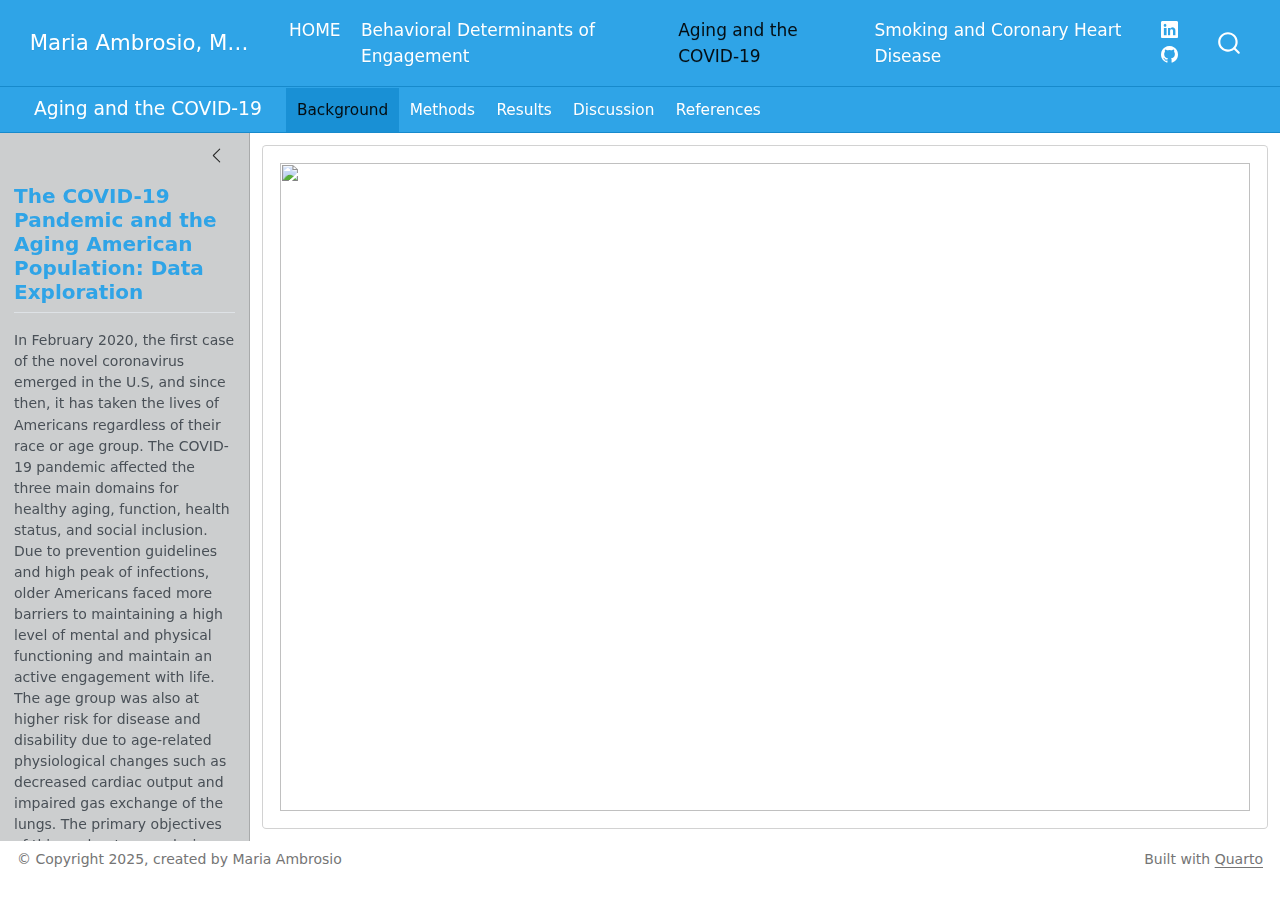
==== docs/aging_covid19.html @ 9ca1c745 "2 projects" ====
<!DOCTYPE html>
<html xmlns="http://www.w3.org/1999/xhtml" lang="en" xml:lang="en"><head>

<meta charset="utf-8">
<meta name="generator" content="quarto-1.6.40">

<meta name="viewport" content="width=device-width, initial-scale=1.0, user-scalable=yes">


<title>Aging and the COVID-19 – Maria Ambrosio, MD-MPH</title>
<style>
code{white-space: pre-wrap;}
span.smallcaps{font-variant: small-caps;}
div.columns{display: flex; gap: min(4vw, 1.5em);}
div.column{flex: auto; overflow-x: auto;}
div.hanging-indent{margin-left: 1.5em; text-indent: -1.5em;}
ul.task-list{list-style: none;}
ul.task-list li input[type="checkbox"] {
  width: 0.8em;
  margin: 0 0.8em 0.2em -1em; /* quarto-specific, see https://github.com/quarto-dev/quarto-cli/issues/4556 */ 
  vertical-align: middle;
}
</style>


<script src="site_libs/quarto-nav/quarto-nav.js"></script>
<script src="site_libs/quarto-nav/headroom.min.js"></script>
<script src="site_libs/clipboard/clipboard.min.js"></script>
<script src="site_libs/quarto-search/autocomplete.umd.js"></script>
<script src="site_libs/quarto-search/fuse.min.js"></script>
<script src="site_libs/quarto-search/quarto-search.js"></script>
<meta name="quarto:offset" content="./">
<script src="site_libs/quarto-html/quarto.js"></script>
<script src="site_libs/quarto-html/popper.min.js"></script>
<script src="site_libs/quarto-html/tippy.umd.min.js"></script>
<script src="site_libs/quarto-html/anchor.min.js"></script>
<link href="site_libs/quarto-html/tippy.css" rel="stylesheet">
<link href="site_libs/quarto-html/quarto-syntax-highlighting-549806ee2085284f45b00abea8c6df48.css" rel="stylesheet" id="quarto-text-highlighting-styles">
<script src="site_libs/bootstrap/bootstrap.min.js"></script>
<link href="site_libs/bootstrap/bootstrap-icons.css" rel="stylesheet">
<link href="site_libs/bootstrap/bootstrap-2f6844b3748638c5738d4cf93630e566.min.css" rel="stylesheet" append-hash="true" id="quarto-bootstrap" data-mode="light">
<script src="site_libs/quarto-dashboard/quarto-dashboard.js"></script>
<script src="site_libs/quarto-dashboard/stickythead.js"></script>
<script src="site_libs/quarto-dashboard/datatables.min.js" kdttablesentinel="true"></script>
<script src="site_libs/quarto-dashboard/pdfmake.min.js" kdttablesentinel="true"></script>
<script src="site_libs/quarto-dashboard/vfs_fonts.js" kdttablesentinel="true"></script>
<script src="site_libs/quarto-dashboard/web-components.js" type="module"></script>
<script src="site_libs/quarto-dashboard/components.js"></script>
<link href="site_libs/quarto-dashboard/datatables.min.css" rel="stylesheet" kdttablesentinel="true">
<script id="quarto-search-options" type="application/json">{
  "location": "navbar",
  "copy-button": false,
  "collapse-after": 3,
  "panel-placement": "end",
  "type": "overlay",
  "limit": 50,
  "keyboard-shortcut": [
    "f",
    "/",
    "s"
  ],
  "show-item-context": false,
  "language": {
    "search-no-results-text": "No results",
    "search-matching-documents-text": "matching documents",
    "search-copy-link-title": "Copy link to search",
    "search-hide-matches-text": "Hide additional matches",
    "search-more-match-text": "more match in this document",
    "search-more-matches-text": "more matches in this document",
    "search-clear-button-title": "Clear",
    "search-text-placeholder": "",
    "search-detached-cancel-button-title": "Cancel",
    "search-submit-button-title": "Submit",
    "search-label": "Search"
  }
}</script>
<link href="site_libs/htmltools-fill-0.5.4/fill.css" rel="stylesheet">

<script src="site_libs/bslib-tag-require-0.4.2/tag-require.js"></script>



</head>

<body class="quarto-dashboard nav-fixed dashboard-fill dashboard-sidebar fullcontent">


<div id="quarto-search-results"></div>
  <header id="quarto-header" class="headroom fixed-top">
    <nav class="navbar navbar-expand-lg " data-bs-theme="dark">
      <div class="navbar-container container-fluid">
      <div class="navbar-brand-container mx-auto">
    <a class="navbar-brand" href="./index.html">
    <span class="navbar-title">Maria Ambrosio, MD-MPH</span>
    </a>
  </div>
            <div id="quarto-search" class="" title="Search"></div>
          <button class="navbar-toggler" type="button" data-bs-toggle="collapse" data-bs-target="#navbarCollapse" aria-controls="navbarCollapse" role="menu" aria-expanded="false" aria-label="Toggle navigation" onclick="if (window.quartoToggleHeadroom) { window.quartoToggleHeadroom(); }">
  <span class="navbar-toggler-icon"></span>
</button>
          <div class="collapse navbar-collapse" id="navbarCollapse">
            <ul class="navbar-nav navbar-nav-scroll me-auto">
  <li class="nav-item">
    <a class="nav-link" href="./index.html"> 
<span class="menu-text">HOME</span></a>
  </li>  
  <li class="nav-item">
    <a class="nav-link" href="./behavior_determ.html"> 
<span class="menu-text">Behavioral Determinants of Engagement</span></a>
  </li>  
  <li class="nav-item">
    <a class="nav-link active" href="./aging_covid19.html" aria-current="page"> 
<span class="menu-text">Aging and the COVID-19</span></a>
  </li>  
  <li class="nav-item">
    <a class="nav-link" href="./smoking_project_summary.html"> 
<span class="menu-text">Smoking and Coronary Heart Disease</span></a>
  </li>  
</ul>
          </div> <!-- /navcollapse -->
            <div class="quarto-navbar-tools">
    <a href="https://www.linkedin.com/in/mariaambrosio/" title="" class="quarto-navigation-tool px-1" aria-label=""><i class="bi bi-linkedin"></i></a>
    <a href="https://github.com/mgambrosio/mgambrosio_website.git" title="" class="quarto-navigation-tool px-1" aria-label=""><i class="bi bi-github"></i></a>
</div>
      </div> <!-- /container-fluid -->
    </nav>
<header id="quarto-dashboard-header">
<nav class="navbar navbar-expand-md slim" data-bs-theme="dark">
  <div class="navbar-container container-fluid">
    <button class="navbar-toggler" type="button" data-bs-toggle="collapse" data-bs-target="#dashboard-collapse" aria-controls="dashboard-collapse" aria-expanded="false" aria-label="Toggle navigation">
      <span class="navbar-toggler-icon"></span>
    </button>    


    <div class="navbar-brand-container">       

      <div class="navbar-title">
        <div class="navbar-title-text"><a href="#">Aging and the COVID-19</a></div>
        
        
      </div>
    </div>
<div id="dashboard-collapse" class="navbar-collapse collapse"><ul class="navbar-nav navbar-nav-scroll me-auto" role="tablist"><li class="nav-item" role="presentation"><a id="tab-background" class="nav-link active" data-bs-toggle="tab" role="tab" data-bs-target="#background" data-scrolling="false" href="#background" aria-controls="background" aria-selected="true"><span class="nav-link-text">Background</span></a></li><li class="nav-item" role="presentation"><a id="tab-methods" class="nav-link" data-bs-toggle="tab" role="tab" data-bs-target="#methods" data-scrolling="false" href="#methods" aria-controls="methods" aria-selected="false"><span class="nav-link-text">Methods</span></a></li><li class="nav-item" role="presentation"><a id="tab-results" class="nav-link" data-bs-toggle="tab" role="tab" data-bs-target="#results" data-scrolling="false" href="#results" aria-controls="results" aria-selected="false"><span class="nav-link-text">Results</span></a></li><li class="nav-item" role="presentation"><a id="tab-discussion" class="nav-link" data-bs-toggle="tab" role="tab" data-bs-target="#discussion" data-scrolling="false" href="#discussion" aria-controls="discussion" aria-selected="false"><span class="nav-link-text">Discussion</span></a></li><li class="nav-item" role="presentation"><a id="tab-references" class="nav-link" data-bs-toggle="tab" role="tab" data-bs-target="#references" data-scrolling="false" href="#references" aria-controls="references" aria-selected="false"><span class="nav-link-text">References</span></a></li></ul></div></div>
</nav>
</header></header>
<!-- content -->
<div id="quarto-content" class="quarto-container page-layout-custom page-navbar quarto-dashboard-content bslib-gap-spacing html-fill-container bslib-page-fill quarto-dashboard-pages">
<!-- sidebar -->
<!-- margin-sidebar -->
<!-- main -->

<div class="bslib-grid-item html-fill-item tab-content bslib-grid" data-layout="fill" style="display: grid; grid-template-rows: minmax(3em, 1fr); grid-auto-columns: minmax(0, 1fr);">
<div id="background" class="dashboard-page tab-pane show active html-fill-item html-fill-container dashboard-sidebar-container" data-orientation="rows" aria-labelledby="tab-background">
<div class="bslib-sidebar-layout html-fill-item html-fill-container" data-bslib-sidebar-open="desktop" data-bslib-sidebar-init="true" data-bslib-sidebar-border="false" data-bslib-sidebar-border-radius="false"><div class="main html-fill-container html-fill-item"><div class="sidebar-content html-fill-item html-fill-container">
<div class="html-fill-item html-fill-container bslib-grid" style="display: grid; grid-template-columns: minmax(3em, 1fr);
grid-auto-rows: minmax(0, 1fr);">
<div class="html-fill-item html-fill-container bslib-grid" style="display: grid; grid-template-rows: minmax(3em, 1fr); grid-auto-columns: minmax(0, 1fr);">
<div class="card cell html-fill-item html-fill-container bslib-card" data-bslib-card-init="" data-require-bs-caller="card()" data-full-screen="false">
<div class="card-body html-fill-item html-fill-container">
<div class="cell-output-display html-fill-item html-fill-container">
<img src="../../../../dashboards/old_adults.jpg" class="img-fluid quarto-dashboard-img-contain">
</div>
</div>
<bslib-tooltip placement="auto" bsoptions="[]" data-require-bs-version="5" data-require-bs-caller="tooltip()">
    <template>Expand</template>
    <span class="bslib-full-screen-enter badge rounded-pill">
        <svg xmlns="http://www.w3.org/2000/svg" viewbox="0 0 24 24" style="height:1em;width:1em;" aria-hidden="true" role="img"><path d="M20 5C20 4.4 19.6 4 19 4H13C12.4 4 12 3.6 12 3C12 2.4 12.4 2 13 2H21C21.6 2 22 2.4 22 3V11C22 11.6 21.6 12 21 12C20.4 12 20 11.6 20 11V5ZM4 19C4 19.6 4.4 20 5 20H11C11.6 20 12 20.4 12 21C12 21.6 11.6 22 11 22H3C2.4 22 2 21.6 2 21V13C2 12.4 2.4 12 3 12C3.6 12 4 12.4 4 13V19Z"></path></svg>
    </span>
</bslib-tooltip><script data-bslib-card-init="">bslib.Card.initializeAllCards();</script></div>
</div>
</div>
</div></div><aside id="bslib-sidebar-1" class="sidebar html-fill-container html-fill-item"><div class="html-fill-item html-fill-container">
<h2 style="font-size: 20px;">
<strong>The COVID-19 Pandemic and the Aging American Population: Data Exploration</strong>
</h2>
<p>In February 2020, the first case of the novel coronavirus emerged in the U.S, and since then, it has taken the lives of Americans regardless of their race or age group. The COVID-19 pandemic affected the three main domains for healthy aging, function, health status, and social inclusion. Due to prevention guidelines and high peak of infections, older Americans faced more barriers to maintaining a high level of mental and physical functioning and maintain an active engagement with life. The age group was also at higher risk for disease and disability due to age-related physiological changes such as decreased cardiac output and impaired gas exchange of the lungs. The primary objectives of this exploratory analysis are to (1) understand the impact of the COVID-19 pandemic in the American population 65 years and older, and (2) understand the challenges and prospects to support older adults in the U.S.</p>
<section id="section">
<div class="h3">

</div>
</section>
</div></aside>
<button class="collapse-toggle" type="button" title="Toggle sidebar" aria-expanded="true" aria-controls="bslib-sidebar-1">
    <svg xmlns="http://www.w3.org/2000/svg" viewbox="0 0 16 16" class="bi bi-chevron-left collapse-icon" style="fill:currentColor;" aria-hidden="true" role="img">
      <path fill-rule="evenodd" d="M11.354 1.646a.5.5 0 0 1 0 .708L5.707 8l5.647 5.646a.5.5 0 0 1-.708.708l-6-6a.5.5 0 0 1 0-.708l6-6a.5.5 0 0 1 .708 0z"></path>
    </svg>
</button>
<script data-bslib-sidebar-init="">
bslib.Sidebar.initCollapsibleAll()
</script>
</div>
</div>
<div id="methods" class="dashboard-page tab-pane grid-skip html-fill-item html-fill-container" data-orientation="rows" aria-labelledby="tab-methods">
<div class="html-fill-item html-fill-container bslib-grid" style="display: grid; grid-template-rows: minmax(3em, max-content); grid-auto-columns: minmax(0, 1fr);">
<div class="card html-fill-item html-fill-container bslib-card" data-fill="false" data-bslib-card-init="" data-require-bs-caller="card()" data-full-screen="false">
<div class="card-body html-fill-item html-fill-container">
<p>This analysis was developed using global COVID-19 reports (i.e., retrieved from our World in data) and the 2020 United States Census administrative data. The measures calculated were crude death rate, incidence rate, vaccination rate, and proportionate mortality. The policies evaluated were the COVID-19 vaccine policy and Medicaid Expansion. Data pre-processing and analysis were performed using SAS® and R programming language.</p>
</div>
<bslib-tooltip placement="auto" bsoptions="[]" data-require-bs-version="5" data-require-bs-caller="tooltip()">
    <template>Expand</template>
    <span class="bslib-full-screen-enter badge rounded-pill">
        <svg xmlns="http://www.w3.org/2000/svg" viewbox="0 0 24 24" style="height:1em;width:1em;" aria-hidden="true" role="img"><path d="M20 5C20 4.4 19.6 4 19 4H13C12.4 4 12 3.6 12 3C12 2.4 12.4 2 13 2H21C21.6 2 22 2.4 22 3V11C22 11.6 21.6 12 21 12C20.4 12 20 11.6 20 11V5ZM4 19C4 19.6 4.4 20 5 20H11C11.6 20 12 20.4 12 21C12 21.6 11.6 22 11 22H3C2.4 22 2 21.6 2 21V13C2 12.4 2.4 12 3 12C3.6 12 4 12.4 4 13V19Z"></path></svg>
    </span>
</bslib-tooltip><script data-bslib-card-init="">bslib.Card.initializeAllCards();</script></div>
</div>
</div>
<div id="results" class="dashboard-page tab-pane grid-skip html-fill-item html-fill-container dashboard-sidebar-container" data-orientation="rows" aria-labelledby="tab-results">
<div class="bslib-sidebar-layout html-fill-item html-fill-container" data-bslib-sidebar-open="desktop" data-bslib-sidebar-init="true"><div class="main html-fill-container html-fill-item"><div class="sidebar-content html-fill-item html-fill-container">
<div class="html-fill-item html-fill-container bslib-grid" style="display: grid; grid-template-columns: minmax(3em, 1fr);
grid-auto-rows: minmax(0, 1fr);">
<div class="html-fill-item html-fill-container bslib-grid" style="display: grid; grid-template-rows: minmax(3em, 1fr) minmax(3em, 1fr); grid-auto-columns: minmax(0, 1fr);">
<div class="html-fill-item html-fill-container bslib-grid" style="display: grid; grid-template-columns: minmax(3em, 1fr);
grid-auto-rows: minmax(0, 1fr);">
<div class="card cell html-fill-item html-fill-container bslib-card" data-bslib-card-init="" data-require-bs-caller="card()" data-full-screen="false">
<div class="card-body html-fill-item html-fill-container">
<div class="cell-output-display html-fill-item html-fill-container">
<div class="quarto-figure quarto-figure-center html-fill-item html-fill-container">
<figure class="figure">
<p><img src="../../../../dashboards/covid_deathrate.png" class="img-fluid figure-img" width="370"></p>
<figcaption>Figure 1: Proportion of COVID-19 deaths among different age groups in the U.S.</figcaption>
</figure>
</div>
</div>
</div>
<bslib-tooltip placement="auto" bsoptions="[]" data-require-bs-version="5" data-require-bs-caller="tooltip()">
    <template>Expand</template>
    <span class="bslib-full-screen-enter badge rounded-pill">
        <svg xmlns="http://www.w3.org/2000/svg" viewbox="0 0 24 24" style="height:1em;width:1em;" aria-hidden="true" role="img"><path d="M20 5C20 4.4 19.6 4 19 4H13C12.4 4 12 3.6 12 3C12 2.4 12.4 2 13 2H21C21.6 2 22 2.4 22 3V11C22 11.6 21.6 12 21 12C20.4 12 20 11.6 20 11V5ZM4 19C4 19.6 4.4 20 5 20H11C11.6 20 12 20.4 12 21C12 21.6 11.6 22 11 22H3C2.4 22 2 21.6 2 21V13C2 12.4 2.4 12 3 12C3.6 12 4 12.4 4 13V19Z"></path></svg>
    </span>
</bslib-tooltip><script data-bslib-card-init="">bslib.Card.initializeAllCards();</script></div>
</div>
<div class="html-fill-item html-fill-container bslib-grid" style="display: grid; grid-template-columns: minmax(3em, 1fr);
grid-auto-rows: minmax(0, 1fr);">
<div class="card cell html-fill-item html-fill-container bslib-card" data-bslib-card-init="" data-require-bs-caller="card()" data-full-screen="false">
<div class="card-body html-fill-item html-fill-container">
<div class="cell-output-display html-fill-item html-fill-container">
<div class="quarto-figure quarto-figure-center html-fill-item html-fill-container">
<figure class="figure">
<p><img src="../../../../dashboards/covid_incidence.png" class="img-fluid figure-img" width="438"></p>
<figcaption>Figure 2. Model predicting age of CHD onset based on the smoking start age of an individual.</figcaption>
</figure>
</div>
</div>
</div>
<bslib-tooltip placement="auto" bsoptions="[]" data-require-bs-version="5" data-require-bs-caller="tooltip()">
    <template>Expand</template>
    <span class="bslib-full-screen-enter badge rounded-pill">
        <svg xmlns="http://www.w3.org/2000/svg" viewbox="0 0 24 24" style="height:1em;width:1em;" aria-hidden="true" role="img"><path d="M20 5C20 4.4 19.6 4 19 4H13C12.4 4 12 3.6 12 3C12 2.4 12.4 2 13 2H21C21.6 2 22 2.4 22 3V11C22 11.6 21.6 12 21 12C20.4 12 20 11.6 20 11V5ZM4 19C4 19.6 4.4 20 5 20H11C11.6 20 12 20.4 12 21C12 21.6 11.6 22 11 22H3C2.4 22 2 21.6 2 21V13C2 12.4 2.4 12 3 12C3.6 12 4 12.4 4 13V19Z"></path></svg>
    </span>
</bslib-tooltip><script data-bslib-card-init="">bslib.Card.initializeAllCards();</script></div>
</div>
</div>
</div>
</div></div><aside id="bslib-sidebar-2" class="sidebar html-fill-container html-fill-item"><div class="html-fill-item html-fill-container">
<p>Results suggest that the COVID-19 vaccine policy was fundamental in reducing the spread of the disease and the surge of new cases. In earlier summer, as vaccines became available and approximately more than half of the population was fully vaccinated, new cases declined dramatically. Nevertheless, as the more contagious Delta variant emerged incidence rate increased in July and August. Illinois was the state with a higher COVID-19 death rate, 129 deaths per 100,000 people, while New York was the state that presented a lower death rate, 79 deaths per 100,000 people. The COVID-19 death rate in Georgia and Florida were 96 and 101 deaths per 100,000 people, respectively. The rate of deaths in California was 84 deaths per 100,000. On average, states without Medicaid Expansion presented a COVID-19 mortality rate 6.42% higher than states with expansion.</p>
<p>Access the full code to create this analysis <a href="http://covid19-dataexploration.mtcambrosio.com/?fbclid=IwAR2yxt4Vhvim3wjvtnaciPdzgqXRNLcvXPqdO7h_waHT5JPAWXn4hVJXP68" target="_blank">here</a>.</p>
</div></aside>
<button class="collapse-toggle" type="button" title="Toggle sidebar" aria-expanded="true" aria-controls="bslib-sidebar-2">
    <svg xmlns="http://www.w3.org/2000/svg" viewbox="0 0 16 16" class="bi bi-chevron-left collapse-icon" style="fill:currentColor;" aria-hidden="true" role="img">
      <path fill-rule="evenodd" d="M11.354 1.646a.5.5 0 0 1 0 .708L5.707 8l5.647 5.646a.5.5 0 0 1-.708.708l-6-6a.5.5 0 0 1 0-.708l6-6a.5.5 0 0 1 .708 0z"></path>
    </svg>
</button>
<script data-bslib-sidebar-init="">
bslib.Sidebar.initCollapsibleAll()
</script>
</div>
</div>
<div id="discussion" class="dashboard-page tab-pane grid-skip html-fill-item html-fill-container" data-orientation="rows" aria-labelledby="tab-discussion">
<div class="html-fill-item html-fill-container bslib-grid" style="display: grid; grid-template-rows: minmax(3em, max-content) minmax(3em, max-content); grid-auto-columns: minmax(0, 1fr);">
<div class="card html-fill-item html-fill-container bslib-card" data-fill="false" data-bslib-card-init="" data-require-bs-caller="card()" data-full-screen="false">
<div class="card-body html-fill-item html-fill-container">
<p>More than 600,000 Americans have died due to the infectious disease caused by the SARS-CoV-2 (New York Times, 2021). Individuals aged 65 and older represented 81% of those deaths. States without Medicaid Expansion presented a crude death rate 13.7% higher than states with expansion. Therefore, regardless of approving Medicaid Expansion or not, the same trend is observed among states. Moreover, analysis indicate that states without Medicaid Expansion presented a COVID-19 proportionate mortality rate 11% higher than states with expansion.Death rates among older adults are extremely higher compared to other age groups. The COVID-19 pandemic only came to uncover and exacerbate an important problem within the American Health System. Even though Medicare provides medical coverage to Americans aged 65 and older, it does not yield custodial care (Feder, Komisar &amp; Niefeld, 2000). High costs of long-term care (LTC) force older adults to rely on unpaid family caregivers (Dodge, 2018). The disease also negatively impacted the nursing home industry. Nursing homes occupancy rates decreased by approximately 14% from the first quarter of 2020 to the first quarter of 2021 (Barone, 2021). Further research is needed to analyze if exists a causal relationship between Medicaid Expansion and the state’s capability to manage the COVID-19 crisis.</p>
</div>
<bslib-tooltip placement="auto" bsoptions="[]" data-require-bs-version="5" data-require-bs-caller="tooltip()">
    <template>Expand</template>
    <span class="bslib-full-screen-enter badge rounded-pill">
        <svg xmlns="http://www.w3.org/2000/svg" viewbox="0 0 24 24" style="height:1em;width:1em;" aria-hidden="true" role="img"><path d="M20 5C20 4.4 19.6 4 19 4H13C12.4 4 12 3.6 12 3C12 2.4 12.4 2 13 2H21C21.6 2 22 2.4 22 3V11C22 11.6 21.6 12 21 12C20.4 12 20 11.6 20 11V5ZM4 19C4 19.6 4.4 20 5 20H11C11.6 20 12 20.4 12 21C12 21.6 11.6 22 11 22H3C2.4 22 2 21.6 2 21V13C2 12.4 2.4 12 3 12C3.6 12 4 12.4 4 13V19Z"></path></svg>
    </span>
</bslib-tooltip><script data-bslib-card-init="">bslib.Card.initializeAllCards();</script></div>
<div class="html-fill-item html-fill-container bslib-grid" style="display: grid; grid-template-columns: minmax(3em, 1fr) minmax(3em, 1fr);
grid-auto-rows: minmax(0, 1fr);">
<div class="card bslib-card html-fill-item html-fill-container bslib-value-box border-0 bg-primary" data-require-bs-caller="card()" data-require-bs-version="5 5" theme="success" data-bslib-card-init="" data-full-screen="false">
<div class="card-body html-fill-item html-fill-container" style="flex:1 1 auto; margin-top:auto;margin-bottom:auto; padding:0;">
<div class="bslib-column-wrap html-fill-item value-box-grid" data-require-bs-caller="layout_column_wrap()" data-require-bs-version="5" style="--bslib-column-wrap-height:auto;--bslib-column-wrap-height-mobile:auto;gap:0px; --bslib-value-box-widths:30% 70%;--bslib-value-box-widths-full-screen:1fr auto;">
<div class="html-fill-container html-fill-item">
<div class="html-fill-item html-fill-container">
<div class="value-box-showcase overflow-hidden html-fill-item html-fill-container" style="--bslib-value-box-max-height:100px;--bslib-value-box-max-height-full-screen:67%;"><svg xmlns="http://www.w3.org/2000/svg" viewbox="0 0 16 16" class="bi bi-bank2 " style="height:1em;width:1em;fill:currentColor;vertical-align:-0.125em;" aria-hidden="true" role="img"><path d="M8.277.084a.5.5 0 0 0-.554 0l-7.5 5A.5.5 0 0 0 .5 6h1.875v7H1.5a.5.5 0 0 0 0 1h13a.5.5 0 1 0 0-1h-.875V6H15.5a.5.5 0 0 0 .277-.916l-7.5-5zM12.375 6v7h-1.25V6h1.25zm-2.5 0v7h-1.25V6h1.25zm-2.5 0v7h-1.25V6h1.25zm-2.5 0v7h-1.25V6h1.25zM8 4a1 1 0 1 1 0-2 1 1 0 0 1 0 2zM.5 15a.5.5 0 0 0 0 1h15a.5.5 0 1 0 0-1H.5z"></path></svg></div>
</div>
</div>
<div class="html-fill-container html-fill-item">
<div class="html-fill-item html-fill-container">
<div class="value-box-area html-fill-item html-fill-container border-start">
<span class="h6 mb-1">Individuals Aged 65 and Older</span>
<span class="h2 mb-2">81% of Deaths</span>
</div>
</div>
</div>
</div>
</div>
<bslib-tooltip placement="auto" bsoptions="[]" data-require-bs-version="5" data-require-bs-caller="tooltip()">
    <template>Expand</template>
    <span class="bslib-full-screen-enter badge rounded-pill">
        <svg xmlns="http://www.w3.org/2000/svg" viewbox="0 0 24 24" style="height:1em;width:1em;" aria-hidden="true" role="img"><path d="M20 5C20 4.4 19.6 4 19 4H13C12.4 4 12 3.6 12 3C12 2.4 12.4 2 13 2H21C21.6 2 22 2.4 22 3V11C22 11.6 21.6 12 21 12C20.4 12 20 11.6 20 11V5ZM4 19C4 19.6 4.4 20 5 20H11C11.6 20 12 20.4 12 21C12 21.6 11.6 22 11 22H3C2.4 22 2 21.6 2 21V13C2 12.4 2.4 12 3 12C3.6 12 4 12.4 4 13V19Z"></path></svg>
    </span>
</bslib-tooltip><script data-bslib-card-init="">bslib.Card.initializeAllCards();</script></div><div class="card bslib-card html-fill-item html-fill-container bslib-value-box border-0 bg-primary" data-require-bs-caller="card()" data-require-bs-version="5 5" theme="primary" data-bslib-card-init="" data-full-screen="false">
<div class="card-body html-fill-item html-fill-container" style="flex:1 1 auto; margin-top:auto;margin-bottom:auto; padding:0;">
<div class="bslib-column-wrap html-fill-item value-box-grid" data-require-bs-caller="layout_column_wrap()" data-require-bs-version="5" style="--bslib-column-wrap-height:auto;--bslib-column-wrap-height-mobile:auto;gap:0px; --bslib-value-box-widths:30% 70%;--bslib-value-box-widths-full-screen:1fr auto;">
<div class="html-fill-container html-fill-item">
<div class="html-fill-item html-fill-container">
<div class="value-box-showcase overflow-hidden html-fill-item html-fill-container" style="--bslib-value-box-max-height:100px;--bslib-value-box-max-height-full-screen:67%;"><svg xmlns="http://www.w3.org/2000/svg" viewbox="0 0 16 16" class="bi bi-globe-europe-africa " style="height:1em;width:1em;fill:currentColor;vertical-align:-0.125em;" aria-hidden="true" role="img"><path d="M8 0a8 8 0 1 0 0 16A8 8 0 0 0 8 0ZM3.668 2.501l-.288.646a.847.847 0 0 0 1.479.815l.245-.368a.809.809 0 0 1 1.034-.275.809.809 0 0 0 .724 0l.261-.13a1 1 0 0 1 .775-.05l.984.34c.078.028.16.044.243.054.784.093.855.377.694.801-.155.41-.616.617-1.035.487l-.01-.003C8.274 4.663 7.748 4.5 6 4.5 4.8 4.5 3.5 5.62 3.5 7c0 1.96.826 2.166 1.696 2.382.46.115.935.233 1.304.618.449.467.393 1.181.339 1.877C6.755 12.96 6.674 14 8.5 14c1.75 0 3-3.5 3-4.5 0-.262.208-.468.444-.7.396-.392.87-.86.556-1.8-.097-.291-.396-.568-.641-.756-.174-.133-.207-.396-.052-.551a.333.333 0 0 1 .42-.042l1.085.724c.11.072.255.058.348-.035.15-.15.415-.083.489.117.16.43.445 1.05.849 1.357L15 8A7 7 0 1 1 3.668 2.501Z"></path></svg></div>
</div>
</div>
<div class="html-fill-container html-fill-item">
<div class="html-fill-item html-fill-container">
<div class="value-box-area html-fill-item html-fill-container border-start">
<span class="h6 mb-1">States Without Medicaid Expansion Presented Higher Mortality</span>
<span class="h2 mb-2">13.7% higher </span>
</div>
</div>
</div>
</div>
</div>
<bslib-tooltip placement="auto" bsoptions="[]" data-require-bs-version="5" data-require-bs-caller="tooltip()">
    <template>Expand</template>
    <span class="bslib-full-screen-enter badge rounded-pill">
        <svg xmlns="http://www.w3.org/2000/svg" viewbox="0 0 24 24" style="height:1em;width:1em;" aria-hidden="true" role="img"><path d="M20 5C20 4.4 19.6 4 19 4H13C12.4 4 12 3.6 12 3C12 2.4 12.4 2 13 2H21C21.6 2 22 2.4 22 3V11C22 11.6 21.6 12 21 12C20.4 12 20 11.6 20 11V5ZM4 19C4 19.6 4.4 20 5 20H11C11.6 20 12 20.4 12 21C12 21.6 11.6 22 11 22H3C2.4 22 2 21.6 2 21V13C2 12.4 2.4 12 3 12C3.6 12 4 12.4 4 13V19Z"></path></svg>
    </span>
</bslib-tooltip><script data-bslib-card-init="">bslib.Card.initializeAllCards();</script></div>
</div>
</div>
</div>
<div id="references" class="dashboard-page tab-pane grid-skip html-fill-item html-fill-container" data-orientation="rows" aria-labelledby="tab-references">
<div class="html-fill-item html-fill-container bslib-grid" style="display: grid; grid-template-rows: minmax(3em, max-content) minmax(3em, max-content) minmax(3em, max-content); grid-auto-columns: minmax(0, 1fr);">
<div class="html-fill-item html-fill-container bslib-grid" style="display: grid; grid-template-columns: minmax(3em, 1fr);
grid-auto-rows: minmax(0, 1fr);">
<div class="card html-fill-item html-fill-container bslib-card" data-fill="false" data-bslib-card-init="" data-require-bs-caller="card()" data-full-screen="false">
<div class="card-body html-fill-item html-fill-container">
<strong>References</strong>
<ol type="1">
<li><p>The New York Times. (2021). Coronavirus in the U.S.: Latest Map and Case Count. Retrieved from https://www.nytimes.com/interactive/2021/us/covid-cases.html</p></li>
<li><p>Drummond-Barbosa, D. (2020). Physiology and aging: New understanding of organs that affect the physiology of aging. Innovation in Aging, 4(Supplement_1), 739–740. https://doi.org/10.1093/geroni/igaa057.2641 Retrieved from https://academic.oup.com/innovateage/article/4/Supplement_1/739/6038565</p></li>
<li><p>Anderson, L. A., Goodman, R. A., Holtzman, D., Posner, S. F., &amp; Northridge, M. E. (2012). Aging in the United states: Opportunities and challenges for public health. American Journal of Public Health, 102(3), 393–395. https://doi.org/10.2105/ajph.2011.300617 Retrieved from https://www.ncbi.nlm.nih.gov/pmc/articles/PMC3487684/</p></li>
<li><p>Feder, J., Komisar, H. L., &amp; Niefeld, M. (2000). Long-Term care in The United states: An overview. Health Affairs, 19(3), 40–56. https://doi.org/10.1377/hlthaff.19.3.40. Retrieved from https://www.healthaffairs.org/doi/full/10.1377/hlthaff.19.3.40?casa_token=LdKnqdeICuQAAAAA%3AXFr-Te1HzgbNrbC2cO_L9IOBpoQ9QtoUCjABIoTGdiSaHzaaeL-q9VNr_DKKaw-U22JeNwFuA-o</p></li>
<li><p>Barone, E. (2021). COVID-19 Exposed the Faults in America’s Elder Care System. This Is Our Best Shot to Fix Them. Retrieved from https://time.com/6071582/elder-care-after-covid-19/</p></li>
<li><p>Dodge, J. (2018). The No-Brainer Case for Universal Long-Term Care. Retrieved from The No-Brainer Case for Universal Long-Term Care – People’s Policy Project (peoplespolicyproject.org)</p></li>
</ol>
</div>
<bslib-tooltip placement="auto" bsoptions="[]" data-require-bs-version="5" data-require-bs-caller="tooltip()">
    <template>Expand</template>
    <span class="bslib-full-screen-enter badge rounded-pill">
        <svg xmlns="http://www.w3.org/2000/svg" viewbox="0 0 24 24" style="height:1em;width:1em;" aria-hidden="true" role="img"><path d="M20 5C20 4.4 19.6 4 19 4H13C12.4 4 12 3.6 12 3C12 2.4 12.4 2 13 2H21C21.6 2 22 2.4 22 3V11C22 11.6 21.6 12 21 12C20.4 12 20 11.6 20 11V5ZM4 19C4 19.6 4.4 20 5 20H11C11.6 20 12 20.4 12 21C12 21.6 11.6 22 11 22H3C2.4 22 2 21.6 2 21V13C2 12.4 2.4 12 3 12C3.6 12 4 12.4 4 13V19Z"></path></svg>
    </span>
</bslib-tooltip><script data-bslib-card-init="">bslib.Card.initializeAllCards();</script></div>
</div>
<div class="html-fill-item html-fill-container bslib-grid" style="display: grid; grid-template-columns: minmax(3em, 1fr);
grid-auto-rows: minmax(0, 1fr);">
<div class="card html-fill-item html-fill-container bslib-card" data-fill="false" data-bslib-card-init="" data-require-bs-caller="card()" data-full-screen="false">
<div class="card-body html-fill-item html-fill-container">
<strong>Data Source</strong>
<p>Centers for Disease Control and Prevention. (2021). Provisional COVID-19 Deaths by Sex and Age. Retrieved from https://www.cdc.gov/csels/dsepd/ss1978/lesson3/section3.html (60,588 Observations, 15 Variables) Our World in Data. COVID-19-Data. (2021). Retrieved from covid-19-data/public/data at master · owid/covid-19-data · GitHub (107,897 Observations, 60 Variables) United States Census Bureau. April. (2021). 2020 Census Apportionment Results, Table 2 Resident Population for the 50 States, the District of Columbia, and Puerto Rico: 2020 Census”. Retrieved from https://www.census.gov/data/tables/2020/dec/2020-apportionment-data.html. (51 Observations, 6 Variables)</p>
<p>NB: This analysis was presented at the Georgia Health Policy Center, US, on 08/12/2021.</p>
</div>
<bslib-tooltip placement="auto" bsoptions="[]" data-require-bs-version="5" data-require-bs-caller="tooltip()">
    <template>Expand</template>
    <span class="bslib-full-screen-enter badge rounded-pill">
        <svg xmlns="http://www.w3.org/2000/svg" viewbox="0 0 24 24" style="height:1em;width:1em;" aria-hidden="true" role="img"><path d="M20 5C20 4.4 19.6 4 19 4H13C12.4 4 12 3.6 12 3C12 2.4 12.4 2 13 2H21C21.6 2 22 2.4 22 3V11C22 11.6 21.6 12 21 12C20.4 12 20 11.6 20 11V5ZM4 19C4 19.6 4.4 20 5 20H11C11.6 20 12 20.4 12 21C12 21.6 11.6 22 11 22H3C2.4 22 2 21.6 2 21V13C2 12.4 2.4 12 3 12C3.6 12 4 12.4 4 13V19Z"></path></svg>
    </span>
</bslib-tooltip><script data-bslib-card-init="">bslib.Card.initializeAllCards();</script></div>
</div>
<div class="html-fill-item html-fill-container bslib-grid" style="display: grid; grid-template-columns: minmax(3em, 1fr);
grid-auto-rows: minmax(0, 1fr);">
<div class="card html-fill-item html-fill-container bslib-card" data-fill="false" data-bslib-card-init="" data-require-bs-caller="card()" data-full-screen="false">
<div class="card-body html-fill-item html-fill-container">
<strong>Formulas</strong>
<ol type="1">
<li><p>Vaccination rate = number of individuals fully vaccinated recorded in a year /mid interval population * 100,000</p></li>
<li><p>Incidence rate = number of new cases recorded in a year /mid interval population * 100,000</p></li>
<li><p>Death Rate = number COVID-19 deaths recorded in a year / mid interval population * 100,000</p></li>
<li><p>Death Rate = number COVID-19 deaths recorded in a year / mid interval population * 100,000</p></li>
<li><p>Proportionate Mortality= number of deaths recorded in a year / Total deaths recorded in same year* 100</p></li>
</ol>
</div>
<bslib-tooltip placement="auto" bsoptions="[]" data-require-bs-version="5" data-require-bs-caller="tooltip()">
    <template>Expand</template>
    <span class="bslib-full-screen-enter badge rounded-pill">
        <svg xmlns="http://www.w3.org/2000/svg" viewbox="0 0 24 24" style="height:1em;width:1em;" aria-hidden="true" role="img"><path d="M20 5C20 4.4 19.6 4 19 4H13C12.4 4 12 3.6 12 3C12 2.4 12.4 2 13 2H21C21.6 2 22 2.4 22 3V11C22 11.6 21.6 12 21 12C20.4 12 20 11.6 20 11V5ZM4 19C4 19.6 4.4 20 5 20H11C11.6 20 12 20.4 12 21C12 21.6 11.6 22 11 22H3C2.4 22 2 21.6 2 21V13C2 12.4 2.4 12 3 12C3.6 12 4 12.4 4 13V19Z"></path></svg>
    </span>
</bslib-tooltip><script data-bslib-card-init="">bslib.Card.initializeAllCards();</script></div><div id="3ade8a4a-fb1d-4a6c-8409-ac45482d5fc9" class="hidden html-fill-item html-fill-container">

</div>
</div>
</div>
</div>
</div>


<script id="quarto-html-after-body" type="application/javascript">
window.document.addEventListener("DOMContentLoaded", function (event) {
  const toggleBodyColorMode = (bsSheetEl) => {
    const mode = bsSheetEl.getAttribute("data-mode");
    const bodyEl = window.document.querySelector("body");
    if (mode === "dark") {
      bodyEl.classList.add("quarto-dark");
      bodyEl.classList.remove("quarto-light");
    } else {
      bodyEl.classList.add("quarto-light");
      bodyEl.classList.remove("quarto-dark");
    }
  }
  const toggleBodyColorPrimary = () => {
    const bsSheetEl = window.document.querySelector("link#quarto-bootstrap");
    if (bsSheetEl) {
      toggleBodyColorMode(bsSheetEl);
    }
  }
  toggleBodyColorPrimary();  
  const icon = "";
  const anchorJS = new window.AnchorJS();
  anchorJS.options = {
    placement: 'right',
    icon: icon
  };
  anchorJS.add('.anchored');
  const isCodeAnnotation = (el) => {
    for (const clz of el.classList) {
      if (clz.startsWith('code-annotation-')) {                     
        return true;
      }
    }
    return false;
  }
  const onCopySuccess = function(e) {
    // button target
    const button = e.trigger;
    // don't keep focus
    button.blur();
    // flash "checked"
    button.classList.add('code-copy-button-checked');
    var currentTitle = button.getAttribute("title");
    button.setAttribute("title", "Copied!");
    let tooltip;
    if (window.bootstrap) {
      button.setAttribute("data-bs-toggle", "tooltip");
      button.setAttribute("data-bs-placement", "left");
      button.setAttribute("data-bs-title", "Copied!");
      tooltip = new bootstrap.Tooltip(button, 
        { trigger: "manual", 
          customClass: "code-copy-button-tooltip",
          offset: [0, -8]});
      tooltip.show();    
    }
    setTimeout(function() {
      if (tooltip) {
        tooltip.hide();
        button.removeAttribute("data-bs-title");
        button.removeAttribute("data-bs-toggle");
        button.removeAttribute("data-bs-placement");
      }
      button.setAttribute("title", currentTitle);
      button.classList.remove('code-copy-button-checked');
    }, 1000);
    // clear code selection
    e.clearSelection();
  }
  const getTextToCopy = function(trigger) {
      const codeEl = trigger.previousElementSibling.cloneNode(true);
      for (const childEl of codeEl.children) {
        if (isCodeAnnotation(childEl)) {
          childEl.remove();
        }
      }
      return codeEl.innerText;
  }
  const clipboard = new window.ClipboardJS('.code-copy-button:not([data-in-quarto-modal])', {
    text: getTextToCopy
  });
  clipboard.on('success', onCopySuccess);
  if (window.document.getElementById('quarto-embedded-source-code-modal')) {
    const clipboardModal = new window.ClipboardJS('.code-copy-button[data-in-quarto-modal]', {
      text: getTextToCopy,
      container: window.document.getElementById('quarto-embedded-source-code-modal')
    });
    clipboardModal.on('success', onCopySuccess);
  }
    var localhostRegex = new RegExp(/^(?:http|https):\/\/localhost\:?[0-9]*\//);
    var mailtoRegex = new RegExp(/^mailto:/);
      var filterRegex = new RegExp('/' + window.location.host + '/');
    var isInternal = (href) => {
        return filterRegex.test(href) || localhostRegex.test(href) || mailtoRegex.test(href);
    }
    // Inspect non-navigation links and adorn them if external
 	var links = window.document.querySelectorAll('a[href]:not(.nav-link):not(.navbar-brand):not(.toc-action):not(.sidebar-link):not(.sidebar-item-toggle):not(.pagination-link):not(.no-external):not([aria-hidden]):not(.dropdown-item):not(.quarto-navigation-tool):not(.about-link)');
    for (var i=0; i<links.length; i++) {
      const link = links[i];
      if (!isInternal(link.href)) {
        // undo the damage that might have been done by quarto-nav.js in the case of
        // links that we want to consider external
        if (link.dataset.originalHref !== undefined) {
          link.href = link.dataset.originalHref;
        }
      }
    }
  function tippyHover(el, contentFn, onTriggerFn, onUntriggerFn) {
    const config = {
      allowHTML: true,
      maxWidth: 500,
      delay: 100,
      arrow: false,
      appendTo: function(el) {
          return el.parentElement;
      },
      interactive: true,
      interactiveBorder: 10,
      theme: 'quarto',
      placement: 'bottom-start',
    };
    if (contentFn) {
      config.content = contentFn;
    }
    if (onTriggerFn) {
      config.onTrigger = onTriggerFn;
    }
    if (onUntriggerFn) {
      config.onUntrigger = onUntriggerFn;
    }
    window.tippy(el, config); 
  }
  const noterefs = window.document.querySelectorAll('a[role="doc-noteref"]');
  for (var i=0; i<noterefs.length; i++) {
    const ref = noterefs[i];
    tippyHover(ref, function() {
      // use id or data attribute instead here
      let href = ref.getAttribute('data-footnote-href') || ref.getAttribute('href');
      try { href = new URL(href).hash; } catch {}
      const id = href.replace(/^#\/?/, "");
      const note = window.document.getElementById(id);
      if (note) {
        return note.innerHTML;
      } else {
        return "";
      }
    });
  }
  const xrefs = window.document.querySelectorAll('a.quarto-xref');
  const processXRef = (id, note) => {
    // Strip column container classes
    const stripColumnClz = (el) => {
      el.classList.remove("page-full", "page-columns");
      if (el.children) {
        for (const child of el.children) {
          stripColumnClz(child);
        }
      }
    }
    stripColumnClz(note)
    if (id === null || id.startsWith('sec-')) {
      // Special case sections, only their first couple elements
      const container = document.createElement("div");
      if (note.children && note.children.length > 2) {
        container.appendChild(note.children[0].cloneNode(true));
        for (let i = 1; i < note.children.length; i++) {
          const child = note.children[i];
          if (child.tagName === "P" && child.innerText === "") {
            continue;
          } else {
            container.appendChild(child.cloneNode(true));
            break;
          }
        }
        if (window.Quarto?.typesetMath) {
          window.Quarto.typesetMath(container);
        }
        return container.innerHTML
      } else {
        if (window.Quarto?.typesetMath) {
          window.Quarto.typesetMath(note);
        }
        return note.innerHTML;
      }
    } else {
      // Remove any anchor links if they are present
      const anchorLink = note.querySelector('a.anchorjs-link');
      if (anchorLink) {
        anchorLink.remove();
      }
      if (window.Quarto?.typesetMath) {
        window.Quarto.typesetMath(note);
      }
      if (note.classList.contains("callout")) {
        return note.outerHTML;
      } else {
        return note.innerHTML;
      }
    }
  }
  for (var i=0; i<xrefs.length; i++) {
    const xref = xrefs[i];
    tippyHover(xref, undefined, function(instance) {
      instance.disable();
      let url = xref.getAttribute('href');
      let hash = undefined; 
      if (url.startsWith('#')) {
        hash = url;
      } else {
        try { hash = new URL(url).hash; } catch {}
      }
      if (hash) {
        const id = hash.replace(/^#\/?/, "");
        const note = window.document.getElementById(id);
        if (note !== null) {
          try {
            const html = processXRef(id, note.cloneNode(true));
            instance.setContent(html);
          } finally {
            instance.enable();
            instance.show();
          }
        } else {
          // See if we can fetch this
          fetch(url.split('#')[0])
          .then(res => res.text())
          .then(html => {
            const parser = new DOMParser();
            const htmlDoc = parser.parseFromString(html, "text/html");
            const note = htmlDoc.getElementById(id);
            if (note !== null) {
              const html = processXRef(id, note);
              instance.setContent(html);
            } 
          }).finally(() => {
            instance.enable();
            instance.show();
          });
        }
      } else {
        // See if we can fetch a full url (with no hash to target)
        // This is a special case and we should probably do some content thinning / targeting
        fetch(url)
        .then(res => res.text())
        .then(html => {
          const parser = new DOMParser();
          const htmlDoc = parser.parseFromString(html, "text/html");
          const note = htmlDoc.querySelector('main.content');
          if (note !== null) {
            // This should only happen for chapter cross references
            // (since there is no id in the URL)
            // remove the first header
            if (note.children.length > 0 && note.children[0].tagName === "HEADER") {
              note.children[0].remove();
            }
            const html = processXRef(null, note);
            instance.setContent(html);
          } 
        }).finally(() => {
          instance.enable();
          instance.show();
        });
      }
    }, function(instance) {
    });
  }
      let selectedAnnoteEl;
      const selectorForAnnotation = ( cell, annotation) => {
        let cellAttr = 'data-code-cell="' + cell + '"';
        let lineAttr = 'data-code-annotation="' +  annotation + '"';
        const selector = 'span[' + cellAttr + '][' + lineAttr + ']';
        return selector;
      }
      const selectCodeLines = (annoteEl) => {
        const doc = window.document;
        const targetCell = annoteEl.getAttribute("data-target-cell");
        const targetAnnotation = annoteEl.getAttribute("data-target-annotation");
        const annoteSpan = window.document.querySelector(selectorForAnnotation(targetCell, targetAnnotation));
        const lines = annoteSpan.getAttribute("data-code-lines").split(",");
        const lineIds = lines.map((line) => {
          return targetCell + "-" + line;
        })
        let top = null;
        let height = null;
        let parent = null;
        if (lineIds.length > 0) {
            //compute the position of the single el (top and bottom and make a div)
            const el = window.document.getElementById(lineIds[0]);
            top = el.offsetTop;
            height = el.offsetHeight;
            parent = el.parentElement.parentElement;
          if (lineIds.length > 1) {
            const lastEl = window.document.getElementById(lineIds[lineIds.length - 1]);
            const bottom = lastEl.offsetTop + lastEl.offsetHeight;
            height = bottom - top;
          }
          if (top !== null && height !== null && parent !== null) {
            // cook up a div (if necessary) and position it 
            let div = window.document.getElementById("code-annotation-line-highlight");
            if (div === null) {
              div = window.document.createElement("div");
              div.setAttribute("id", "code-annotation-line-highlight");
              div.style.position = 'absolute';
              parent.appendChild(div);
            }
            div.style.top = top - 2 + "px";
            div.style.height = height + 4 + "px";
            div.style.left = 0;
            let gutterDiv = window.document.getElementById("code-annotation-line-highlight-gutter");
            if (gutterDiv === null) {
              gutterDiv = window.document.createElement("div");
              gutterDiv.setAttribute("id", "code-annotation-line-highlight-gutter");
              gutterDiv.style.position = 'absolute';
              const codeCell = window.document.getElementById(targetCell);
              const gutter = codeCell.querySelector('.code-annotation-gutter');
              gutter.appendChild(gutterDiv);
            }
            gutterDiv.style.top = top - 2 + "px";
            gutterDiv.style.height = height + 4 + "px";
          }
          selectedAnnoteEl = annoteEl;
        }
      };
      const unselectCodeLines = () => {
        const elementsIds = ["code-annotation-line-highlight", "code-annotation-line-highlight-gutter"];
        elementsIds.forEach((elId) => {
          const div = window.document.getElementById(elId);
          if (div) {
            div.remove();
          }
        });
        selectedAnnoteEl = undefined;
      };
        // Handle positioning of the toggle
    window.addEventListener(
      "resize",
      throttle(() => {
        elRect = undefined;
        if (selectedAnnoteEl) {
          selectCodeLines(selectedAnnoteEl);
        }
      }, 10)
    );
    function throttle(fn, ms) {
    let throttle = false;
    let timer;
      return (...args) => {
        if(!throttle) { // first call gets through
            fn.apply(this, args);
            throttle = true;
        } else { // all the others get throttled
            if(timer) clearTimeout(timer); // cancel #2
            timer = setTimeout(() => {
              fn.apply(this, args);
              timer = throttle = false;
            }, ms);
        }
      };
    }
      // Attach click handler to the DT
      const annoteDls = window.document.querySelectorAll('dt[data-target-cell]');
      for (const annoteDlNode of annoteDls) {
        annoteDlNode.addEventListener('click', (event) => {
          const clickedEl = event.target;
          if (clickedEl !== selectedAnnoteEl) {
            unselectCodeLines();
            const activeEl = window.document.querySelector('dt[data-target-cell].code-annotation-active');
            if (activeEl) {
              activeEl.classList.remove('code-annotation-active');
            }
            selectCodeLines(clickedEl);
            clickedEl.classList.add('code-annotation-active');
          } else {
            // Unselect the line
            unselectCodeLines();
            clickedEl.classList.remove('code-annotation-active');
          }
        });
      }
  const findCites = (el) => {
    const parentEl = el.parentElement;
    if (parentEl) {
      const cites = parentEl.dataset.cites;
      if (cites) {
        return {
          el,
          cites: cites.split(' ')
        };
      } else {
        return findCites(el.parentElement)
      }
    } else {
      return undefined;
    }
  };
  var bibliorefs = window.document.querySelectorAll('a[role="doc-biblioref"]');
  for (var i=0; i<bibliorefs.length; i++) {
    const ref = bibliorefs[i];
    const citeInfo = findCites(ref);
    if (citeInfo) {
      tippyHover(citeInfo.el, function() {
        var popup = window.document.createElement('div');
        citeInfo.cites.forEach(function(cite) {
          var citeDiv = window.document.createElement('div');
          citeDiv.classList.add('hanging-indent');
          citeDiv.classList.add('csl-entry');
          var biblioDiv = window.document.getElementById('ref-' + cite);
          if (biblioDiv) {
            citeDiv.innerHTML = biblioDiv.innerHTML;
          }
          popup.appendChild(citeDiv);
        });
        return popup.innerHTML;
      });
    }
  }
});
</script>
</div> <!-- /content -->
<footer class="footer">
  <div class="nav-footer">
    <div class="nav-footer-left">
<p>© Copyright 2025, created by Maria Ambrosio</p>
</div>   
    <div class="nav-footer-center">
      &nbsp;
    </div>
    <div class="nav-footer-right">
<p>Built with <a href="https://quarto.org/">Quarto</a></p>
</div>
  </div>
</footer>

<script type="application/javascript">
window.document.addEventListener("DOMContentLoaded", function (_event) {
  if (window.bslib.Card) {
    window.bslib.Card.initializeAllCards();
  }
}); 
</script>
  



</body></html>
---- docs/site_libs/quarto-html/tippy.css ----
.tippy-box[data-animation=fade][data-state=hidden]{opacity:0}[data-tippy-root]{max-width:calc(100vw - 10px)}.tippy-box{position:relative;background-color:#333;color:#fff;border-radius:4px;font-size:14px;line-height:1.4;white-space:normal;outline:0;transition-property:transform,visibility,opacity}.tippy-box[data-placement^=top]>.tippy-arrow{bottom:0}.tippy-box[data-placement^=top]>.tippy-arrow:before{bottom:-7px;left:0;border-width:8px 8px 0;border-top-color:initial;transform-origin:center top}.tippy-box[data-placement^=bottom]>.tippy-arrow{top:0}.tippy-box[data-placement^=bottom]>.tippy-arrow:before{top:-7px;left:0;border-width:0 8px 8px;border-bottom-color:initial;transform-origin:center bottom}.tippy-box[data-placement^=left]>.tippy-arrow{right:0}.tippy-box[data-placement^=left]>.tippy-arrow:before{border-width:8px 0 8px 8px;border-left-color:initial;right:-7px;transform-origin:center left}.tippy-box[data-placement^=right]>.tippy-arrow{left:0}.tippy-box[data-placement^=right]>.tippy-arrow:before{left:-7px;border-width:8px 8px 8px 0;border-right-color:initial;transform-origin:center right}.tippy-box[data-inertia][data-state=visible]{transition-timing-function:cubic-bezier(.54,1.5,.38,1.11)}.tippy-arrow{width:16px;height:16px;color:#333}.tippy-arrow:before{content:"";position:absolute;border-color:transparent;border-style:solid}.tippy-content{position:relative;padding:5px 9px;z-index:1}
---- docs/site_libs/quarto-html/quarto-syntax-highlighting-549806ee2085284f45b00abea8c6df48.css ----
/* quarto syntax highlight colors */
:root {
  --quarto-hl-ot-color: #003B4F;
  --quarto-hl-at-color: #657422;
  --quarto-hl-ss-color: #20794D;
  --quarto-hl-an-color: #5E5E5E;
  --quarto-hl-fu-color: #4758AB;
  --quarto-hl-st-color: #20794D;
  --quarto-hl-cf-color: #003B4F;
  --quarto-hl-op-color: #5E5E5E;
  --quarto-hl-er-color: #AD0000;
  --quarto-hl-bn-color: #AD0000;
  --quarto-hl-al-color: #AD0000;
  --quarto-hl-va-color: #111111;
  --quarto-hl-bu-color: inherit;
  --quarto-hl-ex-color: inherit;
  --quarto-hl-pp-color: #AD0000;
  --quarto-hl-in-color: #5E5E5E;
  --quarto-hl-vs-color: #20794D;
  --quarto-hl-wa-color: #5E5E5E;
  --quarto-hl-do-color: #5E5E5E;
  --quarto-hl-im-color: #00769E;
  --quarto-hl-ch-color: #20794D;
  --quarto-hl-dt-color: #AD0000;
  --quarto-hl-fl-color: #AD0000;
  --quarto-hl-co-color: #5E5E5E;
  --quarto-hl-cv-color: #5E5E5E;
  --quarto-hl-cn-color: #8f5902;
  --quarto-hl-sc-color: #5E5E5E;
  --quarto-hl-dv-color: #AD0000;
  --quarto-hl-kw-color: #003B4F;
}

/* other quarto variables */
:root {
  --quarto-font-monospace: SFMono-Regular, Menlo, Monaco, Consolas, "Liberation Mono", "Courier New", monospace;
}

pre > code.sourceCode > span {
  color: #003B4F;
}

code span {
  color: #003B4F;
}

code.sourceCode > span {
  color: #003B4F;
}

div.sourceCode,
div.sourceCode pre.sourceCode {
  color: #003B4F;
}

code span.ot {
  color: #003B4F;
  font-style: inherit;
}

code span.at {
  color: #657422;
  font-style: inherit;
}

code span.ss {
  color: #20794D;
  font-style: inherit;
}

code span.an {
  color: #5E5E5E;
  font-style: inherit;
}

code span.fu {
  color: #4758AB;
  font-style: inherit;
}

code span.st {
  color: #20794D;
  font-style: inherit;
}

code span.cf {
  color: #003B4F;
  font-weight: bold;
  font-style: inherit;
}

code span.op {
  color: #5E5E5E;
  font-style: inherit;
}

code span.er {
  color: #AD0000;
  font-style: inherit;
}

code span.bn {
  color: #AD0000;
  font-style: inherit;
}

code span.al {
  color: #AD0000;
  font-style: inherit;
}

code span.va {
  color: #111111;
  font-style: inherit;
}

code span.bu {
  font-style: inherit;
}

code span.ex {
  font-style: inherit;
}

code span.pp {
  color: #AD0000;
  font-style: inherit;
}

code span.in {
  color: #5E5E5E;
  font-style: inherit;
}

code span.vs {
  color: #20794D;
  font-style: inherit;
}

code span.wa {
  color: #5E5E5E;
  font-style: italic;
}

code span.do {
  color: #5E5E5E;
  font-style: italic;
}

code span.im {
  color: #00769E;
  font-style: inherit;
}

code span.ch {
  color: #20794D;
  font-style: inherit;
}

code span.dt {
  color: #AD0000;
  font-style: inherit;
}

code span.fl {
  color: #AD0000;
  font-style: inherit;
}

code span.co {
  color: #5E5E5E;
  font-style: inherit;
}

code span.cv {
  color: #5E5E5E;
  font-style: italic;
}

code span.cn {
  color: #8f5902;
  font-style: inherit;
}

code span.sc {
  color: #5E5E5E;
  font-style: inherit;
}

code span.dv {
  color: #AD0000;
  font-style: inherit;
}

code span.kw {
  color: #003B4F;
  font-weight: bold;
  font-style: inherit;
}

.prevent-inlining {
  content: "</";
}

/*# sourceMappingURL=ae99138f4fbc2fb4c9f5e5cd69c22459.css.map */
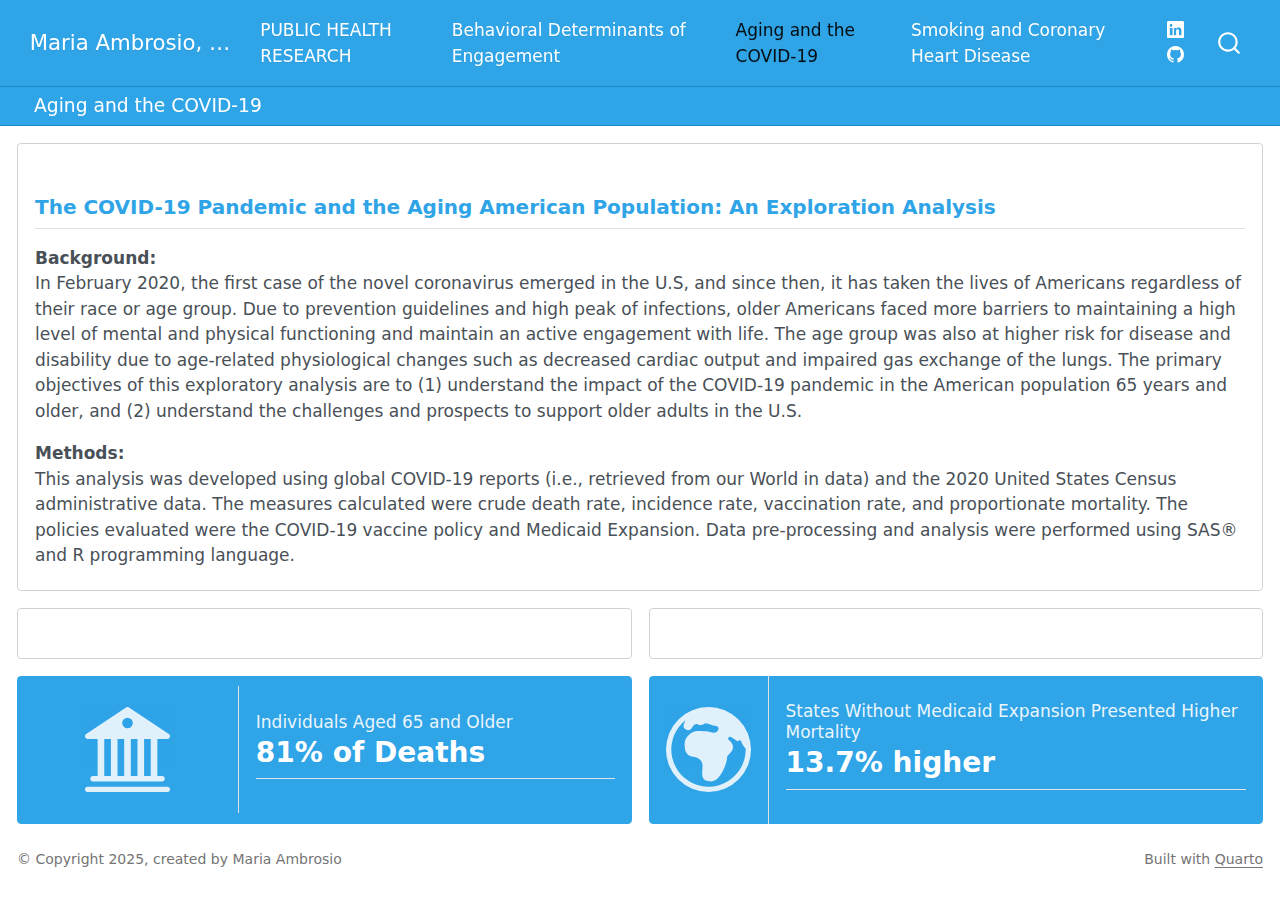
==== commit adf450ff: "Final updates projects" ====
--- a/docs/aging_covid19.html
+++ b/docs/aging_covid19.html
@@ -82,7 +82,7 @@
 
 </head>
 
-<body class="quarto-dashboard nav-fixed dashboard-fill dashboard-sidebar fullcontent">
+<body class="quarto-dashboard nav-fixed dashboard-fill fullcontent">
 
 
 <div id="quarto-search-results"></div>
@@ -102,7 +102,7 @@
             <ul class="navbar-nav navbar-nav-scroll me-auto">
   <li class="nav-item">
     <a class="nav-link" href="./index.html"> 
-<span class="menu-text">HOME</span></a>
+<span class="menu-text">PUBLIC HEALTH RESEARCH</span></a>
   </li>  
   <li class="nav-item">
     <a class="nav-link" href="./behavior_determ.html"> 
@@ -127,7 +127,7 @@
 <header id="quarto-dashboard-header">
 <nav class="navbar navbar-expand-md slim" data-bs-theme="dark">
   <div class="navbar-container container-fluid">
-    <button class="navbar-toggler" type="button" data-bs-toggle="collapse" data-bs-target="#dashboard-collapse" aria-controls="dashboard-collapse" aria-expanded="false" aria-label="Toggle navigation">
+    <button class="navbar-toggler hidden" type="button" data-bs-toggle="collapse" data-bs-target="#dashboard-collapse" aria-controls="dashboard-collapse" aria-expanded="false" aria-label="Toggle navigation">
       <span class="navbar-toggler-icon"></span>
     </button>    
 
@@ -140,26 +140,40 @@
         
       </div>
     </div>
-<div id="dashboard-collapse" class="navbar-collapse collapse"><ul class="navbar-nav navbar-nav-scroll me-auto" role="tablist"><li class="nav-item" role="presentation"><a id="tab-background" class="nav-link active" data-bs-toggle="tab" role="tab" data-bs-target="#background" data-scrolling="false" href="#background" aria-controls="background" aria-selected="true"><span class="nav-link-text">Background</span></a></li><li class="nav-item" role="presentation"><a id="tab-methods" class="nav-link" data-bs-toggle="tab" role="tab" data-bs-target="#methods" data-scrolling="false" href="#methods" aria-controls="methods" aria-selected="false"><span class="nav-link-text">Methods</span></a></li><li class="nav-item" role="presentation"><a id="tab-results" class="nav-link" data-bs-toggle="tab" role="tab" data-bs-target="#results" data-scrolling="false" href="#results" aria-controls="results" aria-selected="false"><span class="nav-link-text">Results</span></a></li><li class="nav-item" role="presentation"><a id="tab-discussion" class="nav-link" data-bs-toggle="tab" role="tab" data-bs-target="#discussion" data-scrolling="false" href="#discussion" aria-controls="discussion" aria-selected="false"><span class="nav-link-text">Discussion</span></a></li><li class="nav-item" role="presentation"><a id="tab-references" class="nav-link" data-bs-toggle="tab" role="tab" data-bs-target="#references" data-scrolling="false" href="#references" aria-controls="references" aria-selected="false"><span class="nav-link-text">References</span></a></li></ul></div></div>
+</div>
 </nav>
 </header></header>
 <!-- content -->
-<div id="quarto-content" class="quarto-container page-layout-custom page-navbar quarto-dashboard-content bslib-gap-spacing html-fill-container bslib-page-fill quarto-dashboard-pages">
+<div id="quarto-content" class="quarto-container page-layout-custom page-navbar quarto-dashboard-content bslib-gap-spacing html-fill-container bslib-page-fill">
 <!-- sidebar -->
 <!-- margin-sidebar -->
 <!-- main -->
 
-<div class="bslib-grid-item html-fill-item tab-content bslib-grid" data-layout="fill" style="display: grid; grid-template-rows: minmax(3em, 1fr); grid-auto-columns: minmax(0, 1fr);">
-<div id="background" class="dashboard-page tab-pane show active html-fill-item html-fill-container dashboard-sidebar-container" data-orientation="rows" aria-labelledby="tab-background">
-<div class="bslib-sidebar-layout html-fill-item html-fill-container" data-bslib-sidebar-open="desktop" data-bslib-sidebar-init="true" data-bslib-sidebar-border="false" data-bslib-sidebar-border-radius="false"><div class="main html-fill-container html-fill-item"><div class="sidebar-content html-fill-item html-fill-container">
-<div class="html-fill-item html-fill-container bslib-grid" style="display: grid; grid-template-columns: minmax(3em, 1fr);
+<div class="bslib-grid-item html-fill-item bslib-grid" data-layout="fill" style="display: grid; grid-template-rows: minmax(3em, max-content) minmax(3em, 1fr) minmax(3em, max-content); grid-auto-columns: minmax(0, 1fr);">
+<div class="bslib-grid" style="display: grid; grid-template-columns: minmax(3em, 1fr);
 grid-auto-rows: minmax(0, 1fr);">
-<div class="html-fill-item html-fill-container bslib-grid" style="display: grid; grid-template-rows: minmax(3em, 1fr); grid-auto-columns: minmax(0, 1fr);">
-<div class="card cell html-fill-item html-fill-container bslib-card" data-bslib-card-init="" data-require-bs-caller="card()" data-full-screen="false">
+<div class="card bslib-card html-fill-container" data-fill="false" data-bslib-card-init="" data-require-bs-caller="card()" data-full-screen="false">
 <div class="card-body html-fill-item html-fill-container">
-<div class="cell-output-display html-fill-item html-fill-container">
-<img src="../../../../dashboards/old_adults.jpg" class="img-fluid quarto-dashboard-img-contain">
-</div>
+<h2 style="font-size: 20px;">
+<strong>The COVID-19 Pandemic and the Aging American Population: An Exploration Analysis</strong>
+</h2>
+<strong>Background:</strong>
+<p>In February 2020, the first case of the novel coronavirus emerged in the U.S, and since then, it has taken the lives of Americans regardless of their race or age group. Due to prevention guidelines and high peak of infections, older Americans faced more barriers to maintaining a high level of mental and physical functioning and maintain an active engagement with life. The age group was also at higher risk for disease and disability due to age-related physiological changes such as decreased cardiac output and impaired gas exchange of the lungs. The primary objectives of this exploratory analysis are to (1) understand the impact of the COVID-19 pandemic in the American population 65 years and older, and (2) understand the challenges and prospects to support older adults in the U.S.</p>
+<strong>Methods:</strong>
+<p>This analysis was developed using global COVID-19 reports (i.e., retrieved from our World in data) and the 2020 United States Census administrative data. The measures calculated were crude death rate, incidence rate, vaccination rate, and proportionate mortality. The policies evaluated were the COVID-19 vaccine policy and Medicaid Expansion. Data pre-processing and analysis were performed using SAS® and R programming language.</p>
+<strong>Results:</strong>
+<p>Results suggest that Illinois was the state with the highest COVID-19 death rate, 129 deaths per 100,000 people, while New York was the state that presented a lower death rate, 79 deaths per 100,000 people (see Figure 1). The COVID-19 death rate in Georgia and Florida were 96 and 101 deaths per 100,000 people, respectively. The rate of deaths in California was 84 deaths per 100,000. On average, states without Medicaid Expansion presented a COVID-19 mortality rate 6.42% higher than states with expansion. States without Medicaid Expansion presented a crude death rate 13.7% higher than states with expansion. Even though vaccination efforts reduced the spread of the disease and the surge of new cases (see Figure 2), analysis indicates that states without Medicaid Expansion presented a COVID-19 proportionate mortality rate 11% higher than states with expansion. Death rates among older adults are extremely high compared to other age groups. Further research is needed to analyze if exists a causal relationship between Medicaid Expansion and the state’s capability to manage the COVID-19 crisis.</p>
+<strong>Data Source</strong>
+<p>Centers for Disease Control and Prevention. (2021). Provisional COVID-19 Deaths by Sex and Age. Retrieved from https://www.cdc.gov/csels/dsepd/ss1978/lesson3/section3.html (60,588 Observations, 15 Variables) Our World in Data. COVID-19-Data. (2021). Retrieved from covid-19-data/public/data at master · owid/covid-19-data · GitHub (107,897 Observations, 60 Variables) United States Census Bureau. April. (2021). 2020 Census Apportionment Results, Table 2 Resident Population for the 50 States, the District of Columbia, and Puerto Rico: 2020 Census”. Retrieved from https://www.census.gov/data/tables/2020/dec/2020-apportionment-data.html. (51 Observations, 6 Variables)</p>
+<strong>Formulas</strong>
+<ol type="1">
+<li><p>Vaccination rate = number of individuals fully vaccinated recorded in a year /mid interval population * 100,000</p></li>
+<li><p>Incidence rate = number of new cases recorded in a year /mid interval population * 100,000</p></li>
+<li><p>Death Rate = number COVID-19 deaths recorded in a year / mid interval population * 100,000</p></li>
+<li><p>Death Rate = number COVID-19 deaths recorded in a year / mid interval population * 100,000</p></li>
+<li><p>Proportionate Mortality= number of deaths recorded in a year / Total deaths recorded in same year* 100</p></li>
+</ol>
+<p>NB: This analysis was presented at the Georgia Health Policy Center, US, on 08/12/2021. Access the full R code <a href="http://covid19-dataexploration.mtcambrosio.com/?fbclid=IwAR2yxt4Vhvim3wjvtnaciPdzgqXRNLcvXPqdO7h_waHT5JPAWXn4hVJXP68" target="_blank">here</a>.</p>
 </div>
 <bslib-tooltip placement="auto" bsoptions="[]" data-require-bs-version="5" data-require-bs-caller="tooltip()">
     <template>Expand</template>
@@ -168,33 +182,34 @@
     </span>
 </bslib-tooltip><script data-bslib-card-init="">bslib.Card.initializeAllCards();</script></div>
 </div>
-</div>
-</div></div><aside id="bslib-sidebar-1" class="sidebar html-fill-container html-fill-item"><div class="html-fill-item html-fill-container">
-<h2 style="font-size: 20px;">
-<strong>The COVID-19 Pandemic and the Aging American Population: Data Exploration</strong>
-</h2>
-<p>In February 2020, the first case of the novel coronavirus emerged in the U.S, and since then, it has taken the lives of Americans regardless of their race or age group. The COVID-19 pandemic affected the three main domains for healthy aging, function, health status, and social inclusion. Due to prevention guidelines and high peak of infections, older Americans faced more barriers to maintaining a high level of mental and physical functioning and maintain an active engagement with life. The age group was also at higher risk for disease and disability due to age-related physiological changes such as decreased cardiac output and impaired gas exchange of the lungs. The primary objectives of this exploratory analysis are to (1) understand the impact of the COVID-19 pandemic in the American population 65 years and older, and (2) understand the challenges and prospects to support older adults in the U.S.</p>
-<section id="section">
-<div class="h3">
-
-</div>
-</section>
-</div></aside>
-<button class="collapse-toggle" type="button" title="Toggle sidebar" aria-expanded="true" aria-controls="bslib-sidebar-1">
-    <svg xmlns="http://www.w3.org/2000/svg" viewbox="0 0 16 16" class="bi bi-chevron-left collapse-icon" style="fill:currentColor;" aria-hidden="true" role="img">
-      <path fill-rule="evenodd" d="M11.354 1.646a.5.5 0 0 1 0 .708L5.707 8l5.647 5.646a.5.5 0 0 1-.708.708l-6-6a.5.5 0 0 1 0-.708l6-6a.5.5 0 0 1 .708 0z"></path>
-    </svg>
-</button>
-<script data-bslib-sidebar-init="">
-bslib.Sidebar.initCollapsibleAll()
-</script>
-</div>
-</div>
-<div id="methods" class="dashboard-page tab-pane grid-skip html-fill-item html-fill-container" data-orientation="rows" aria-labelledby="tab-methods">
-<div class="html-fill-item html-fill-container bslib-grid" style="display: grid; grid-template-rows: minmax(3em, max-content); grid-auto-columns: minmax(0, 1fr);">
-<div class="card html-fill-item html-fill-container bslib-card" data-fill="false" data-bslib-card-init="" data-require-bs-caller="card()" data-full-screen="false">
+<div class="bslib-grid" style="display: grid; grid-template-columns: minmax(3em, 1fr) minmax(3em, 1fr);
+grid-auto-rows: minmax(0, 1fr);">
+<div class="card cell bslib-card html-fill-container" data-bslib-card-init="" data-require-bs-caller="card()" data-full-screen="false">
 <div class="card-body html-fill-item html-fill-container">
-<p>This analysis was developed using global COVID-19 reports (i.e., retrieved from our World in data) and the 2020 United States Census administrative data. The measures calculated were crude death rate, incidence rate, vaccination rate, and proportionate mortality. The policies evaluated were the COVID-19 vaccine policy and Medicaid Expansion. Data pre-processing and analysis were performed using SAS® and R programming language.</p>
+<div class="cell-output-display html-fill-item html-fill-container">
+<div class="quarto-figure quarto-figure-center html-fill-item html-fill-container">
+<figure class="figure">
+<p><img src="img/covid_statedeathrate.png" class="img-fluid figure-img" width="400"></p>
+<figcaption>Figure 1: Comparison of the COVID-19 death rate among the U.S states that approved Medicaid expansion policy and states that did not approve the policy.</figcaption>
+</figure>
+</div>
+</div>
+</div>
+<bslib-tooltip placement="auto" bsoptions="[]" data-require-bs-version="5" data-require-bs-caller="tooltip()">
+    <template>Expand</template>
+    <span class="bslib-full-screen-enter badge rounded-pill">
+        <svg xmlns="http://www.w3.org/2000/svg" viewbox="0 0 24 24" style="height:1em;width:1em;" aria-hidden="true" role="img"><path d="M20 5C20 4.4 19.6 4 19 4H13C12.4 4 12 3.6 12 3C12 2.4 12.4 2 13 2H21C21.6 2 22 2.4 22 3V11C22 11.6 21.6 12 21 12C20.4 12 20 11.6 20 11V5ZM4 19C4 19.6 4.4 20 5 20H11C11.6 20 12 20.4 12 21C12 21.6 11.6 22 11 22H3C2.4 22 2 21.6 2 21V13C2 12.4 2.4 12 3 12C3.6 12 4 12.4 4 13V19Z"></path></svg>
+    </span>
+</bslib-tooltip><script data-bslib-card-init="">bslib.Card.initializeAllCards();</script></div><div class="card cell bslib-card html-fill-container" data-bslib-card-init="" data-require-bs-caller="card()" data-full-screen="false">
+<div class="card-body html-fill-item html-fill-container">
+<div class="cell-output-display html-fill-item html-fill-container">
+<div class="quarto-figure quarto-figure-center html-fill-item html-fill-container">
+<figure class="figure">
+<p><img src="img/covid_incidence.png" class="img-fluid figure-img" width="438"></p>
+<figcaption>Figure 2. Comparison of COVID-19 incidence rate and rate of individuals fully vaccinated in the U.S..</figcaption>
+</figure>
+</div>
+</div>
 </div>
 <bslib-tooltip placement="auto" bsoptions="[]" data-require-bs-version="5" data-require-bs-caller="tooltip()">
     <template>Expand</template>
@@ -203,81 +218,7 @@
     </span>
 </bslib-tooltip><script data-bslib-card-init="">bslib.Card.initializeAllCards();</script></div>
 </div>
-</div>
-<div id="results" class="dashboard-page tab-pane grid-skip html-fill-item html-fill-container dashboard-sidebar-container" data-orientation="rows" aria-labelledby="tab-results">
-<div class="bslib-sidebar-layout html-fill-item html-fill-container" data-bslib-sidebar-open="desktop" data-bslib-sidebar-init="true"><div class="main html-fill-container html-fill-item"><div class="sidebar-content html-fill-item html-fill-container">
-<div class="html-fill-item html-fill-container bslib-grid" style="display: grid; grid-template-columns: minmax(3em, 1fr);
-grid-auto-rows: minmax(0, 1fr);">
-<div class="html-fill-item html-fill-container bslib-grid" style="display: grid; grid-template-rows: minmax(3em, 1fr) minmax(3em, 1fr); grid-auto-columns: minmax(0, 1fr);">
-<div class="html-fill-item html-fill-container bslib-grid" style="display: grid; grid-template-columns: minmax(3em, 1fr);
-grid-auto-rows: minmax(0, 1fr);">
-<div class="card cell html-fill-item html-fill-container bslib-card" data-bslib-card-init="" data-require-bs-caller="card()" data-full-screen="false">
-<div class="card-body html-fill-item html-fill-container">
-<div class="cell-output-display html-fill-item html-fill-container">
-<div class="quarto-figure quarto-figure-center html-fill-item html-fill-container">
-<figure class="figure">
-<p><img src="../../../../dashboards/covid_deathrate.png" class="img-fluid figure-img" width="370"></p>
-<figcaption>Figure 1: Proportion of COVID-19 deaths among different age groups in the U.S.</figcaption>
-</figure>
-</div>
-</div>
-</div>
-<bslib-tooltip placement="auto" bsoptions="[]" data-require-bs-version="5" data-require-bs-caller="tooltip()">
-    <template>Expand</template>
-    <span class="bslib-full-screen-enter badge rounded-pill">
-        <svg xmlns="http://www.w3.org/2000/svg" viewbox="0 0 24 24" style="height:1em;width:1em;" aria-hidden="true" role="img"><path d="M20 5C20 4.4 19.6 4 19 4H13C12.4 4 12 3.6 12 3C12 2.4 12.4 2 13 2H21C21.6 2 22 2.4 22 3V11C22 11.6 21.6 12 21 12C20.4 12 20 11.6 20 11V5ZM4 19C4 19.6 4.4 20 5 20H11C11.6 20 12 20.4 12 21C12 21.6 11.6 22 11 22H3C2.4 22 2 21.6 2 21V13C2 12.4 2.4 12 3 12C3.6 12 4 12.4 4 13V19Z"></path></svg>
-    </span>
-</bslib-tooltip><script data-bslib-card-init="">bslib.Card.initializeAllCards();</script></div>
-</div>
-<div class="html-fill-item html-fill-container bslib-grid" style="display: grid; grid-template-columns: minmax(3em, 1fr);
-grid-auto-rows: minmax(0, 1fr);">
-<div class="card cell html-fill-item html-fill-container bslib-card" data-bslib-card-init="" data-require-bs-caller="card()" data-full-screen="false">
-<div class="card-body html-fill-item html-fill-container">
-<div class="cell-output-display html-fill-item html-fill-container">
-<div class="quarto-figure quarto-figure-center html-fill-item html-fill-container">
-<figure class="figure">
-<p><img src="../../../../dashboards/covid_incidence.png" class="img-fluid figure-img" width="438"></p>
-<figcaption>Figure 2. Model predicting age of CHD onset based on the smoking start age of an individual.</figcaption>
-</figure>
-</div>
-</div>
-</div>
-<bslib-tooltip placement="auto" bsoptions="[]" data-require-bs-version="5" data-require-bs-caller="tooltip()">
-    <template>Expand</template>
-    <span class="bslib-full-screen-enter badge rounded-pill">
-        <svg xmlns="http://www.w3.org/2000/svg" viewbox="0 0 24 24" style="height:1em;width:1em;" aria-hidden="true" role="img"><path d="M20 5C20 4.4 19.6 4 19 4H13C12.4 4 12 3.6 12 3C12 2.4 12.4 2 13 2H21C21.6 2 22 2.4 22 3V11C22 11.6 21.6 12 21 12C20.4 12 20 11.6 20 11V5ZM4 19C4 19.6 4.4 20 5 20H11C11.6 20 12 20.4 12 21C12 21.6 11.6 22 11 22H3C2.4 22 2 21.6 2 21V13C2 12.4 2.4 12 3 12C3.6 12 4 12.4 4 13V19Z"></path></svg>
-    </span>
-</bslib-tooltip><script data-bslib-card-init="">bslib.Card.initializeAllCards();</script></div>
-</div>
-</div>
-</div>
-</div></div><aside id="bslib-sidebar-2" class="sidebar html-fill-container html-fill-item"><div class="html-fill-item html-fill-container">
-<p>Results suggest that the COVID-19 vaccine policy was fundamental in reducing the spread of the disease and the surge of new cases. In earlier summer, as vaccines became available and approximately more than half of the population was fully vaccinated, new cases declined dramatically. Nevertheless, as the more contagious Delta variant emerged incidence rate increased in July and August. Illinois was the state with a higher COVID-19 death rate, 129 deaths per 100,000 people, while New York was the state that presented a lower death rate, 79 deaths per 100,000 people. The COVID-19 death rate in Georgia and Florida were 96 and 101 deaths per 100,000 people, respectively. The rate of deaths in California was 84 deaths per 100,000. On average, states without Medicaid Expansion presented a COVID-19 mortality rate 6.42% higher than states with expansion.</p>
-<p>Access the full code to create this analysis <a href="http://covid19-dataexploration.mtcambrosio.com/?fbclid=IwAR2yxt4Vhvim3wjvtnaciPdzgqXRNLcvXPqdO7h_waHT5JPAWXn4hVJXP68" target="_blank">here</a>.</p>
-</div></aside>
-<button class="collapse-toggle" type="button" title="Toggle sidebar" aria-expanded="true" aria-controls="bslib-sidebar-2">
-    <svg xmlns="http://www.w3.org/2000/svg" viewbox="0 0 16 16" class="bi bi-chevron-left collapse-icon" style="fill:currentColor;" aria-hidden="true" role="img">
-      <path fill-rule="evenodd" d="M11.354 1.646a.5.5 0 0 1 0 .708L5.707 8l5.647 5.646a.5.5 0 0 1-.708.708l-6-6a.5.5 0 0 1 0-.708l6-6a.5.5 0 0 1 .708 0z"></path>
-    </svg>
-</button>
-<script data-bslib-sidebar-init="">
-bslib.Sidebar.initCollapsibleAll()
-</script>
-</div>
-</div>
-<div id="discussion" class="dashboard-page tab-pane grid-skip html-fill-item html-fill-container" data-orientation="rows" aria-labelledby="tab-discussion">
-<div class="html-fill-item html-fill-container bslib-grid" style="display: grid; grid-template-rows: minmax(3em, max-content) minmax(3em, max-content); grid-auto-columns: minmax(0, 1fr);">
-<div class="card html-fill-item html-fill-container bslib-card" data-fill="false" data-bslib-card-init="" data-require-bs-caller="card()" data-full-screen="false">
-<div class="card-body html-fill-item html-fill-container">
-<p>More than 600,000 Americans have died due to the infectious disease caused by the SARS-CoV-2 (New York Times, 2021). Individuals aged 65 and older represented 81% of those deaths. States without Medicaid Expansion presented a crude death rate 13.7% higher than states with expansion. Therefore, regardless of approving Medicaid Expansion or not, the same trend is observed among states. Moreover, analysis indicate that states without Medicaid Expansion presented a COVID-19 proportionate mortality rate 11% higher than states with expansion.Death rates among older adults are extremely higher compared to other age groups. The COVID-19 pandemic only came to uncover and exacerbate an important problem within the American Health System. Even though Medicare provides medical coverage to Americans aged 65 and older, it does not yield custodial care (Feder, Komisar &amp; Niefeld, 2000). High costs of long-term care (LTC) force older adults to rely on unpaid family caregivers (Dodge, 2018). The disease also negatively impacted the nursing home industry. Nursing homes occupancy rates decreased by approximately 14% from the first quarter of 2020 to the first quarter of 2021 (Barone, 2021). Further research is needed to analyze if exists a causal relationship between Medicaid Expansion and the state’s capability to manage the COVID-19 crisis.</p>
-</div>
-<bslib-tooltip placement="auto" bsoptions="[]" data-require-bs-version="5" data-require-bs-caller="tooltip()">
-    <template>Expand</template>
-    <span class="bslib-full-screen-enter badge rounded-pill">
-        <svg xmlns="http://www.w3.org/2000/svg" viewbox="0 0 24 24" style="height:1em;width:1em;" aria-hidden="true" role="img"><path d="M20 5C20 4.4 19.6 4 19 4H13C12.4 4 12 3.6 12 3C12 2.4 12.4 2 13 2H21C21.6 2 22 2.4 22 3V11C22 11.6 21.6 12 21 12C20.4 12 20 11.6 20 11V5ZM4 19C4 19.6 4.4 20 5 20H11C11.6 20 12 20.4 12 21C12 21.6 11.6 22 11 22H3C2.4 22 2 21.6 2 21V13C2 12.4 2.4 12 3 12C3.6 12 4 12.4 4 13V19Z"></path></svg>
-    </span>
-</bslib-tooltip><script data-bslib-card-init="">bslib.Card.initializeAllCards();</script></div>
-<div class="html-fill-item html-fill-container bslib-grid" style="display: grid; grid-template-columns: minmax(3em, 1fr) minmax(3em, 1fr);
+<div class="bslib-grid" style="display: grid; grid-template-columns: minmax(3em, 1fr) minmax(3em, 1fr);
 grid-auto-rows: minmax(0, 1fr);">
 <div class="card bslib-card html-fill-item html-fill-container bslib-value-box border-0 bg-primary" data-require-bs-caller="card()" data-require-bs-version="5 5" theme="success" data-bslib-card-init="" data-full-screen="false">
 <div class="card-body html-fill-item html-fill-container" style="flex:1 1 auto; margin-top:auto;margin-bottom:auto; padding:0;">
@@ -325,70 +266,8 @@
     <span class="bslib-full-screen-enter badge rounded-pill">
         <svg xmlns="http://www.w3.org/2000/svg" viewbox="0 0 24 24" style="height:1em;width:1em;" aria-hidden="true" role="img"><path d="M20 5C20 4.4 19.6 4 19 4H13C12.4 4 12 3.6 12 3C12 2.4 12.4 2 13 2H21C21.6 2 22 2.4 22 3V11C22 11.6 21.6 12 21 12C20.4 12 20 11.6 20 11V5ZM4 19C4 19.6 4.4 20 5 20H11C11.6 20 12 20.4 12 21C12 21.6 11.6 22 11 22H3C2.4 22 2 21.6 2 21V13C2 12.4 2.4 12 3 12C3.6 12 4 12.4 4 13V19Z"></path></svg>
     </span>
-</bslib-tooltip><script data-bslib-card-init="">bslib.Card.initializeAllCards();</script></div>
-</div>
-</div>
-</div>
-<div id="references" class="dashboard-page tab-pane grid-skip html-fill-item html-fill-container" data-orientation="rows" aria-labelledby="tab-references">
-<div class="html-fill-item html-fill-container bslib-grid" style="display: grid; grid-template-rows: minmax(3em, max-content) minmax(3em, max-content) minmax(3em, max-content); grid-auto-columns: minmax(0, 1fr);">
-<div class="html-fill-item html-fill-container bslib-grid" style="display: grid; grid-template-columns: minmax(3em, 1fr);
-grid-auto-rows: minmax(0, 1fr);">
-<div class="card html-fill-item html-fill-container bslib-card" data-fill="false" data-bslib-card-init="" data-require-bs-caller="card()" data-full-screen="false">
-<div class="card-body html-fill-item html-fill-container">
-<strong>References</strong>
-<ol type="1">
-<li><p>The New York Times. (2021). Coronavirus in the U.S.: Latest Map and Case Count. Retrieved from https://www.nytimes.com/interactive/2021/us/covid-cases.html</p></li>
-<li><p>Drummond-Barbosa, D. (2020). Physiology and aging: New understanding of organs that affect the physiology of aging. Innovation in Aging, 4(Supplement_1), 739–740. https://doi.org/10.1093/geroni/igaa057.2641 Retrieved from https://academic.oup.com/innovateage/article/4/Supplement_1/739/6038565</p></li>
-<li><p>Anderson, L. A., Goodman, R. A., Holtzman, D., Posner, S. F., &amp; Northridge, M. E. (2012). Aging in the United states: Opportunities and challenges for public health. American Journal of Public Health, 102(3), 393–395. https://doi.org/10.2105/ajph.2011.300617 Retrieved from https://www.ncbi.nlm.nih.gov/pmc/articles/PMC3487684/</p></li>
-<li><p>Feder, J., Komisar, H. L., &amp; Niefeld, M. (2000). Long-Term care in The United states: An overview. Health Affairs, 19(3), 40–56. https://doi.org/10.1377/hlthaff.19.3.40. Retrieved from https://www.healthaffairs.org/doi/full/10.1377/hlthaff.19.3.40?casa_token=LdKnqdeICuQAAAAA%3AXFr-Te1HzgbNrbC2cO_L9IOBpoQ9QtoUCjABIoTGdiSaHzaaeL-q9VNr_DKKaw-U22JeNwFuA-o</p></li>
-<li><p>Barone, E. (2021). COVID-19 Exposed the Faults in America’s Elder Care System. This Is Our Best Shot to Fix Them. Retrieved from https://time.com/6071582/elder-care-after-covid-19/</p></li>
-<li><p>Dodge, J. (2018). The No-Brainer Case for Universal Long-Term Care. Retrieved from The No-Brainer Case for Universal Long-Term Care – People’s Policy Project (peoplespolicyproject.org)</p></li>
-</ol>
-</div>
-<bslib-tooltip placement="auto" bsoptions="[]" data-require-bs-version="5" data-require-bs-caller="tooltip()">
-    <template>Expand</template>
-    <span class="bslib-full-screen-enter badge rounded-pill">
-        <svg xmlns="http://www.w3.org/2000/svg" viewbox="0 0 24 24" style="height:1em;width:1em;" aria-hidden="true" role="img"><path d="M20 5C20 4.4 19.6 4 19 4H13C12.4 4 12 3.6 12 3C12 2.4 12.4 2 13 2H21C21.6 2 22 2.4 22 3V11C22 11.6 21.6 12 21 12C20.4 12 20 11.6 20 11V5ZM4 19C4 19.6 4.4 20 5 20H11C11.6 20 12 20.4 12 21C12 21.6 11.6 22 11 22H3C2.4 22 2 21.6 2 21V13C2 12.4 2.4 12 3 12C3.6 12 4 12.4 4 13V19Z"></path></svg>
-    </span>
-</bslib-tooltip><script data-bslib-card-init="">bslib.Card.initializeAllCards();</script></div>
-</div>
-<div class="html-fill-item html-fill-container bslib-grid" style="display: grid; grid-template-columns: minmax(3em, 1fr);
-grid-auto-rows: minmax(0, 1fr);">
-<div class="card html-fill-item html-fill-container bslib-card" data-fill="false" data-bslib-card-init="" data-require-bs-caller="card()" data-full-screen="false">
-<div class="card-body html-fill-item html-fill-container">
-<strong>Data Source</strong>
-<p>Centers for Disease Control and Prevention. (2021). Provisional COVID-19 Deaths by Sex and Age. Retrieved from https://www.cdc.gov/csels/dsepd/ss1978/lesson3/section3.html (60,588 Observations, 15 Variables) Our World in Data. COVID-19-Data. (2021). Retrieved from covid-19-data/public/data at master · owid/covid-19-data · GitHub (107,897 Observations, 60 Variables) United States Census Bureau. April. (2021). 2020 Census Apportionment Results, Table 2 Resident Population for the 50 States, the District of Columbia, and Puerto Rico: 2020 Census”. Retrieved from https://www.census.gov/data/tables/2020/dec/2020-apportionment-data.html. (51 Observations, 6 Variables)</p>
-<p>NB: This analysis was presented at the Georgia Health Policy Center, US, on 08/12/2021.</p>
-</div>
-<bslib-tooltip placement="auto" bsoptions="[]" data-require-bs-version="5" data-require-bs-caller="tooltip()">
-    <template>Expand</template>
-    <span class="bslib-full-screen-enter badge rounded-pill">
-        <svg xmlns="http://www.w3.org/2000/svg" viewbox="0 0 24 24" style="height:1em;width:1em;" aria-hidden="true" role="img"><path d="M20 5C20 4.4 19.6 4 19 4H13C12.4 4 12 3.6 12 3C12 2.4 12.4 2 13 2H21C21.6 2 22 2.4 22 3V11C22 11.6 21.6 12 21 12C20.4 12 20 11.6 20 11V5ZM4 19C4 19.6 4.4 20 5 20H11C11.6 20 12 20.4 12 21C12 21.6 11.6 22 11 22H3C2.4 22 2 21.6 2 21V13C2 12.4 2.4 12 3 12C3.6 12 4 12.4 4 13V19Z"></path></svg>
-    </span>
-</bslib-tooltip><script data-bslib-card-init="">bslib.Card.initializeAllCards();</script></div>
-</div>
-<div class="html-fill-item html-fill-container bslib-grid" style="display: grid; grid-template-columns: minmax(3em, 1fr);
-grid-auto-rows: minmax(0, 1fr);">
-<div class="card html-fill-item html-fill-container bslib-card" data-fill="false" data-bslib-card-init="" data-require-bs-caller="card()" data-full-screen="false">
-<div class="card-body html-fill-item html-fill-container">
-<strong>Formulas</strong>
-<ol type="1">
-<li><p>Vaccination rate = number of individuals fully vaccinated recorded in a year /mid interval population * 100,000</p></li>
-<li><p>Incidence rate = number of new cases recorded in a year /mid interval population * 100,000</p></li>
-<li><p>Death Rate = number COVID-19 deaths recorded in a year / mid interval population * 100,000</p></li>
-<li><p>Death Rate = number COVID-19 deaths recorded in a year / mid interval population * 100,000</p></li>
-<li><p>Proportionate Mortality= number of deaths recorded in a year / Total deaths recorded in same year* 100</p></li>
-</ol>
-</div>
-<bslib-tooltip placement="auto" bsoptions="[]" data-require-bs-version="5" data-require-bs-caller="tooltip()">
-    <template>Expand</template>
-    <span class="bslib-full-screen-enter badge rounded-pill">
-        <svg xmlns="http://www.w3.org/2000/svg" viewbox="0 0 24 24" style="height:1em;width:1em;" aria-hidden="true" role="img"><path d="M20 5C20 4.4 19.6 4 19 4H13C12.4 4 12 3.6 12 3C12 2.4 12.4 2 13 2H21C21.6 2 22 2.4 22 3V11C22 11.6 21.6 12 21 12C20.4 12 20 11.6 20 11V5ZM4 19C4 19.6 4.4 20 5 20H11C11.6 20 12 20.4 12 21C12 21.6 11.6 22 11 22H3C2.4 22 2 21.6 2 21V13C2 12.4 2.4 12 3 12C3.6 12 4 12.4 4 13V19Z"></path></svg>
-    </span>
-</bslib-tooltip><script data-bslib-card-init="">bslib.Card.initializeAllCards();</script></div><div id="3ade8a4a-fb1d-4a6c-8409-ac45482d5fc9" class="hidden html-fill-item html-fill-container">
-
-</div>
-</div>
+</bslib-tooltip><script data-bslib-card-init="">bslib.Card.initializeAllCards();</script></div><div id="3ade8a4a-fb1d-4a6c-8409-ac45482d5fc9" class="hidden">
+
 </div>
 </div>
 </div>
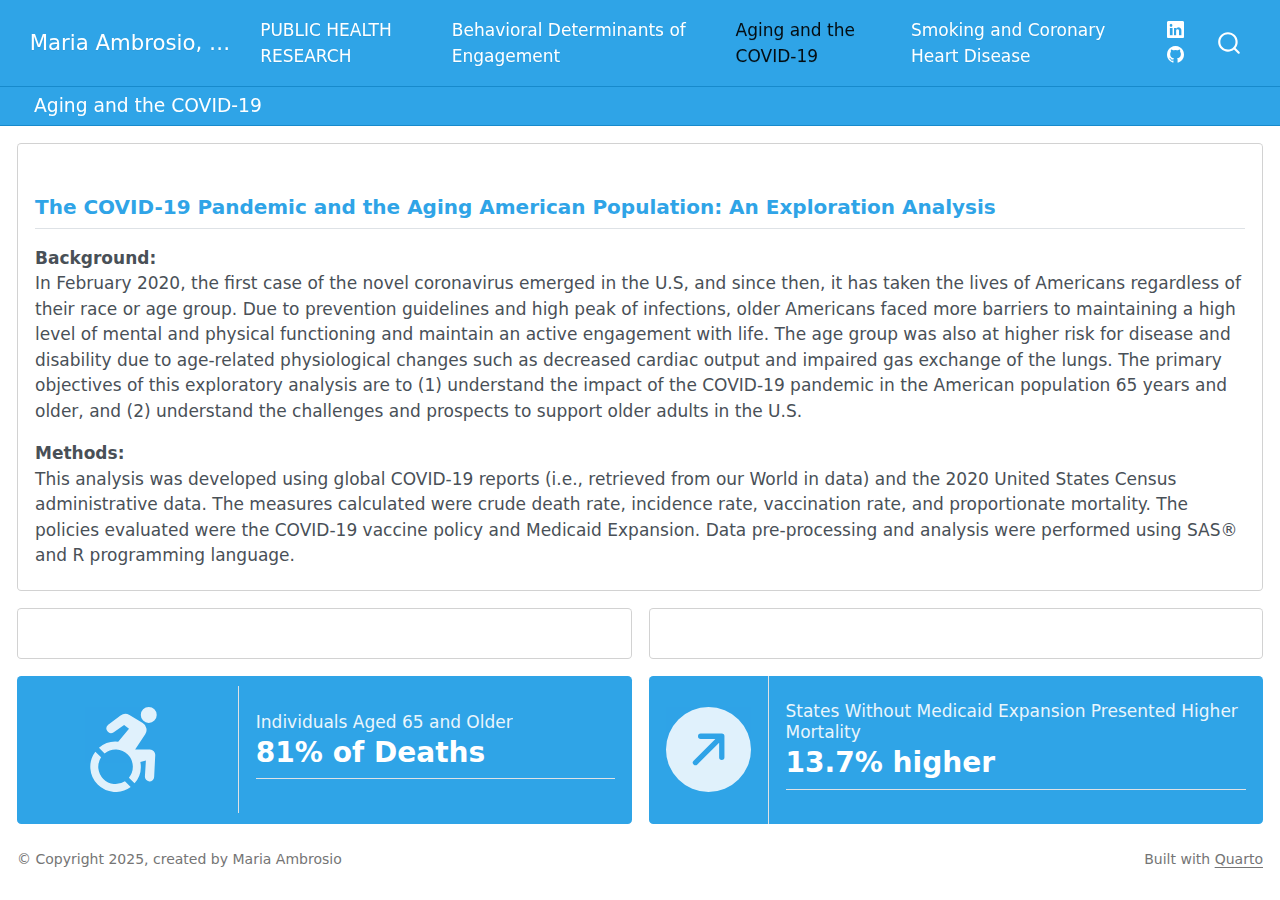
==== commit e778c81c: "icons update" ====
--- a/docs/aging_covid19.html
+++ b/docs/aging_covid19.html
@@ -161,7 +161,7 @@
 <p>In February 2020, the first case of the novel coronavirus emerged in the U.S, and since then, it has taken the lives of Americans regardless of their race or age group. Due to prevention guidelines and high peak of infections, older Americans faced more barriers to maintaining a high level of mental and physical functioning and maintain an active engagement with life. The age group was also at higher risk for disease and disability due to age-related physiological changes such as decreased cardiac output and impaired gas exchange of the lungs. The primary objectives of this exploratory analysis are to (1) understand the impact of the COVID-19 pandemic in the American population 65 years and older, and (2) understand the challenges and prospects to support older adults in the U.S.</p>
 <strong>Methods:</strong>
 <p>This analysis was developed using global COVID-19 reports (i.e., retrieved from our World in data) and the 2020 United States Census administrative data. The measures calculated were crude death rate, incidence rate, vaccination rate, and proportionate mortality. The policies evaluated were the COVID-19 vaccine policy and Medicaid Expansion. Data pre-processing and analysis were performed using SAS® and R programming language.</p>
-<strong>Results:</strong>
+<strong>Results and Discussion:</strong>
 <p>Results suggest that Illinois was the state with the highest COVID-19 death rate, 129 deaths per 100,000 people, while New York was the state that presented a lower death rate, 79 deaths per 100,000 people (see Figure 1). The COVID-19 death rate in Georgia and Florida were 96 and 101 deaths per 100,000 people, respectively. The rate of deaths in California was 84 deaths per 100,000. On average, states without Medicaid Expansion presented a COVID-19 mortality rate 6.42% higher than states with expansion. States without Medicaid Expansion presented a crude death rate 13.7% higher than states with expansion. Even though vaccination efforts reduced the spread of the disease and the surge of new cases (see Figure 2), analysis indicates that states without Medicaid Expansion presented a COVID-19 proportionate mortality rate 11% higher than states with expansion. Death rates among older adults are extremely high compared to other age groups. Further research is needed to analyze if exists a causal relationship between Medicaid Expansion and the state’s capability to manage the COVID-19 crisis.</p>
 <strong>Data Source</strong>
 <p>Centers for Disease Control and Prevention. (2021). Provisional COVID-19 Deaths by Sex and Age. Retrieved from https://www.cdc.gov/csels/dsepd/ss1978/lesson3/section3.html (60,588 Observations, 15 Variables) Our World in Data. COVID-19-Data. (2021). Retrieved from covid-19-data/public/data at master · owid/covid-19-data · GitHub (107,897 Observations, 60 Variables) United States Census Bureau. April. (2021). 2020 Census Apportionment Results, Table 2 Resident Population for the 50 States, the District of Columbia, and Puerto Rico: 2020 Census”. Retrieved from https://www.census.gov/data/tables/2020/dec/2020-apportionment-data.html. (51 Observations, 6 Variables)</p>
@@ -225,7 +225,7 @@
 <div class="bslib-column-wrap html-fill-item value-box-grid" data-require-bs-caller="layout_column_wrap()" data-require-bs-version="5" style="--bslib-column-wrap-height:auto;--bslib-column-wrap-height-mobile:auto;gap:0px; --bslib-value-box-widths:30% 70%;--bslib-value-box-widths-full-screen:1fr auto;">
 <div class="html-fill-container html-fill-item">
 <div class="html-fill-item html-fill-container">
-<div class="value-box-showcase overflow-hidden html-fill-item html-fill-container" style="--bslib-value-box-max-height:100px;--bslib-value-box-max-height-full-screen:67%;"><svg xmlns="http://www.w3.org/2000/svg" viewbox="0 0 16 16" class="bi bi-bank2 " style="height:1em;width:1em;fill:currentColor;vertical-align:-0.125em;" aria-hidden="true" role="img"><path d="M8.277.084a.5.5 0 0 0-.554 0l-7.5 5A.5.5 0 0 0 .5 6h1.875v7H1.5a.5.5 0 0 0 0 1h13a.5.5 0 1 0 0-1h-.875V6H15.5a.5.5 0 0 0 .277-.916l-7.5-5zM12.375 6v7h-1.25V6h1.25zm-2.5 0v7h-1.25V6h1.25zm-2.5 0v7h-1.25V6h1.25zm-2.5 0v7h-1.25V6h1.25zM8 4a1 1 0 1 1 0-2 1 1 0 0 1 0 2zM.5 15a.5.5 0 0 0 0 1h15a.5.5 0 1 0 0-1H.5z"></path></svg></div>
+<div class="value-box-showcase overflow-hidden html-fill-item html-fill-container" style="--bslib-value-box-max-height:100px;--bslib-value-box-max-height-full-screen:67%;"><svg xmlns="http://www.w3.org/2000/svg" viewbox="0 0 16 16" class="bi bi-person-wheelchair " style="height:1em;width:1em;fill:currentColor;vertical-align:-0.125em;" aria-hidden="true" role="img"><path d="M12 3a1.5 1.5 0 1 0 0-3 1.5 1.5 0 0 0 0 3Zm-.663 2.146a1.5 1.5 0 0 0-.47-2.115l-2.5-1.508a1.5 1.5 0 0 0-1.676.086l-2.329 1.75a.866.866 0 0 0 1.051 1.375L7.361 3.37l.922.71-2.038 2.445A4.732 4.732 0 0 0 2.628 7.67l1.064 1.065a3.25 3.25 0 0 1 4.574 4.574l1.064 1.063a4.732 4.732 0 0 0 1.09-3.998l1.043-.292-.187 2.991a.872.872 0 1 0 1.741.098l.206-4.121A1 1 0 0 0 12.224 8h-2.79l1.903-2.854ZM3.023 9.48a3.25 3.25 0 0 0 4.496 4.496l1.077 1.077a4.75 4.75 0 0 1-6.65-6.65l1.077 1.078Z"></path></svg></div>
 </div>
 </div>
 <div class="html-fill-container html-fill-item">
@@ -248,7 +248,7 @@
 <div class="bslib-column-wrap html-fill-item value-box-grid" data-require-bs-caller="layout_column_wrap()" data-require-bs-version="5" style="--bslib-column-wrap-height:auto;--bslib-column-wrap-height-mobile:auto;gap:0px; --bslib-value-box-widths:30% 70%;--bslib-value-box-widths-full-screen:1fr auto;">
 <div class="html-fill-container html-fill-item">
 <div class="html-fill-item html-fill-container">
-<div class="value-box-showcase overflow-hidden html-fill-item html-fill-container" style="--bslib-value-box-max-height:100px;--bslib-value-box-max-height-full-screen:67%;"><svg xmlns="http://www.w3.org/2000/svg" viewbox="0 0 16 16" class="bi bi-globe-europe-africa " style="height:1em;width:1em;fill:currentColor;vertical-align:-0.125em;" aria-hidden="true" role="img"><path d="M8 0a8 8 0 1 0 0 16A8 8 0 0 0 8 0ZM3.668 2.501l-.288.646a.847.847 0 0 0 1.479.815l.245-.368a.809.809 0 0 1 1.034-.275.809.809 0 0 0 .724 0l.261-.13a1 1 0 0 1 .775-.05l.984.34c.078.028.16.044.243.054.784.093.855.377.694.801-.155.41-.616.617-1.035.487l-.01-.003C8.274 4.663 7.748 4.5 6 4.5 4.8 4.5 3.5 5.62 3.5 7c0 1.96.826 2.166 1.696 2.382.46.115.935.233 1.304.618.449.467.393 1.181.339 1.877C6.755 12.96 6.674 14 8.5 14c1.75 0 3-3.5 3-4.5 0-.262.208-.468.444-.7.396-.392.87-.86.556-1.8-.097-.291-.396-.568-.641-.756-.174-.133-.207-.396-.052-.551a.333.333 0 0 1 .42-.042l1.085.724c.11.072.255.058.348-.035.15-.15.415-.083.489.117.16.43.445 1.05.849 1.357L15 8A7 7 0 1 1 3.668 2.501Z"></path></svg></div>
+<div class="value-box-showcase overflow-hidden html-fill-item html-fill-container" style="--bslib-value-box-max-height:100px;--bslib-value-box-max-height-full-screen:67%;"><svg xmlns="http://www.w3.org/2000/svg" viewbox="0 0 16 16" class="bi bi-arrow-up-right-circle-fill " style="height:1em;width:1em;fill:currentColor;vertical-align:-0.125em;" aria-hidden="true" role="img"><path d="M0 8a8 8 0 1 0 16 0A8 8 0 0 0 0 8zm5.904 2.803a.5.5 0 1 1-.707-.707L9.293 6H6.525a.5.5 0 1 1 0-1H10.5a.5.5 0 0 1 .5.5v3.975a.5.5 0 0 1-1 0V6.707l-4.096 4.096z"></path></svg></div>
 </div>
 </div>
 <div class="html-fill-container html-fill-item">
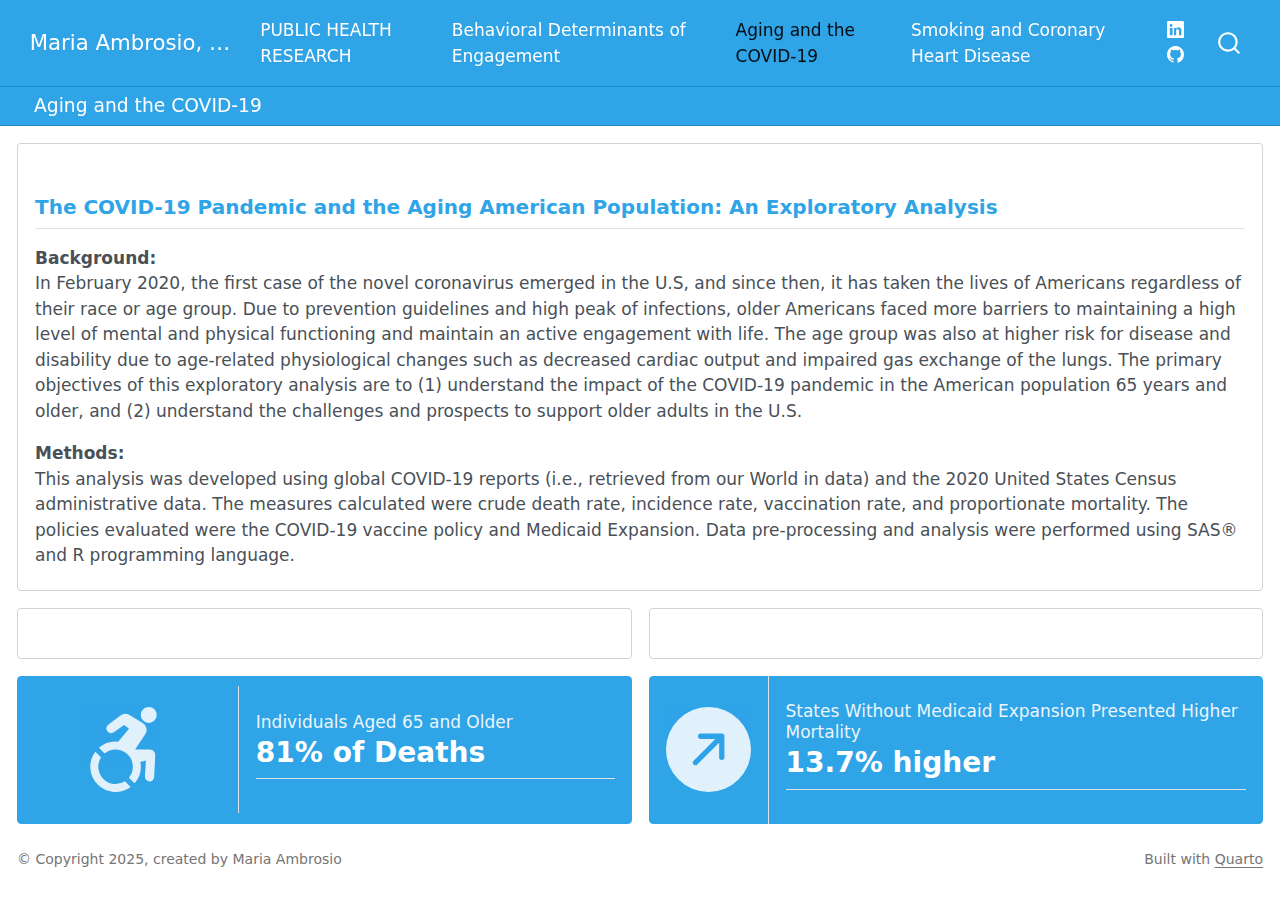
==== commit 7697f261: "gramar check 1" ====
--- a/docs/aging_covid19.html
+++ b/docs/aging_covid19.html
@@ -155,7 +155,7 @@
 <div class="card bslib-card html-fill-container" data-fill="false" data-bslib-card-init="" data-require-bs-caller="card()" data-full-screen="false">
 <div class="card-body html-fill-item html-fill-container">
 <h2 style="font-size: 20px;">
-<strong>The COVID-19 Pandemic and the Aging American Population: An Exploration Analysis</strong>
+<strong>The COVID-19 Pandemic and the Aging American Population: An Exploratory Analysis</strong>
 </h2>
 <strong>Background:</strong>
 <p>In February 2020, the first case of the novel coronavirus emerged in the U.S, and since then, it has taken the lives of Americans regardless of their race or age group. Due to prevention guidelines and high peak of infections, older Americans faced more barriers to maintaining a high level of mental and physical functioning and maintain an active engagement with life. The age group was also at higher risk for disease and disability due to age-related physiological changes such as decreased cardiac output and impaired gas exchange of the lungs. The primary objectives of this exploratory analysis are to (1) understand the impact of the COVID-19 pandemic in the American population 65 years and older, and (2) understand the challenges and prospects to support older adults in the U.S.</p>
